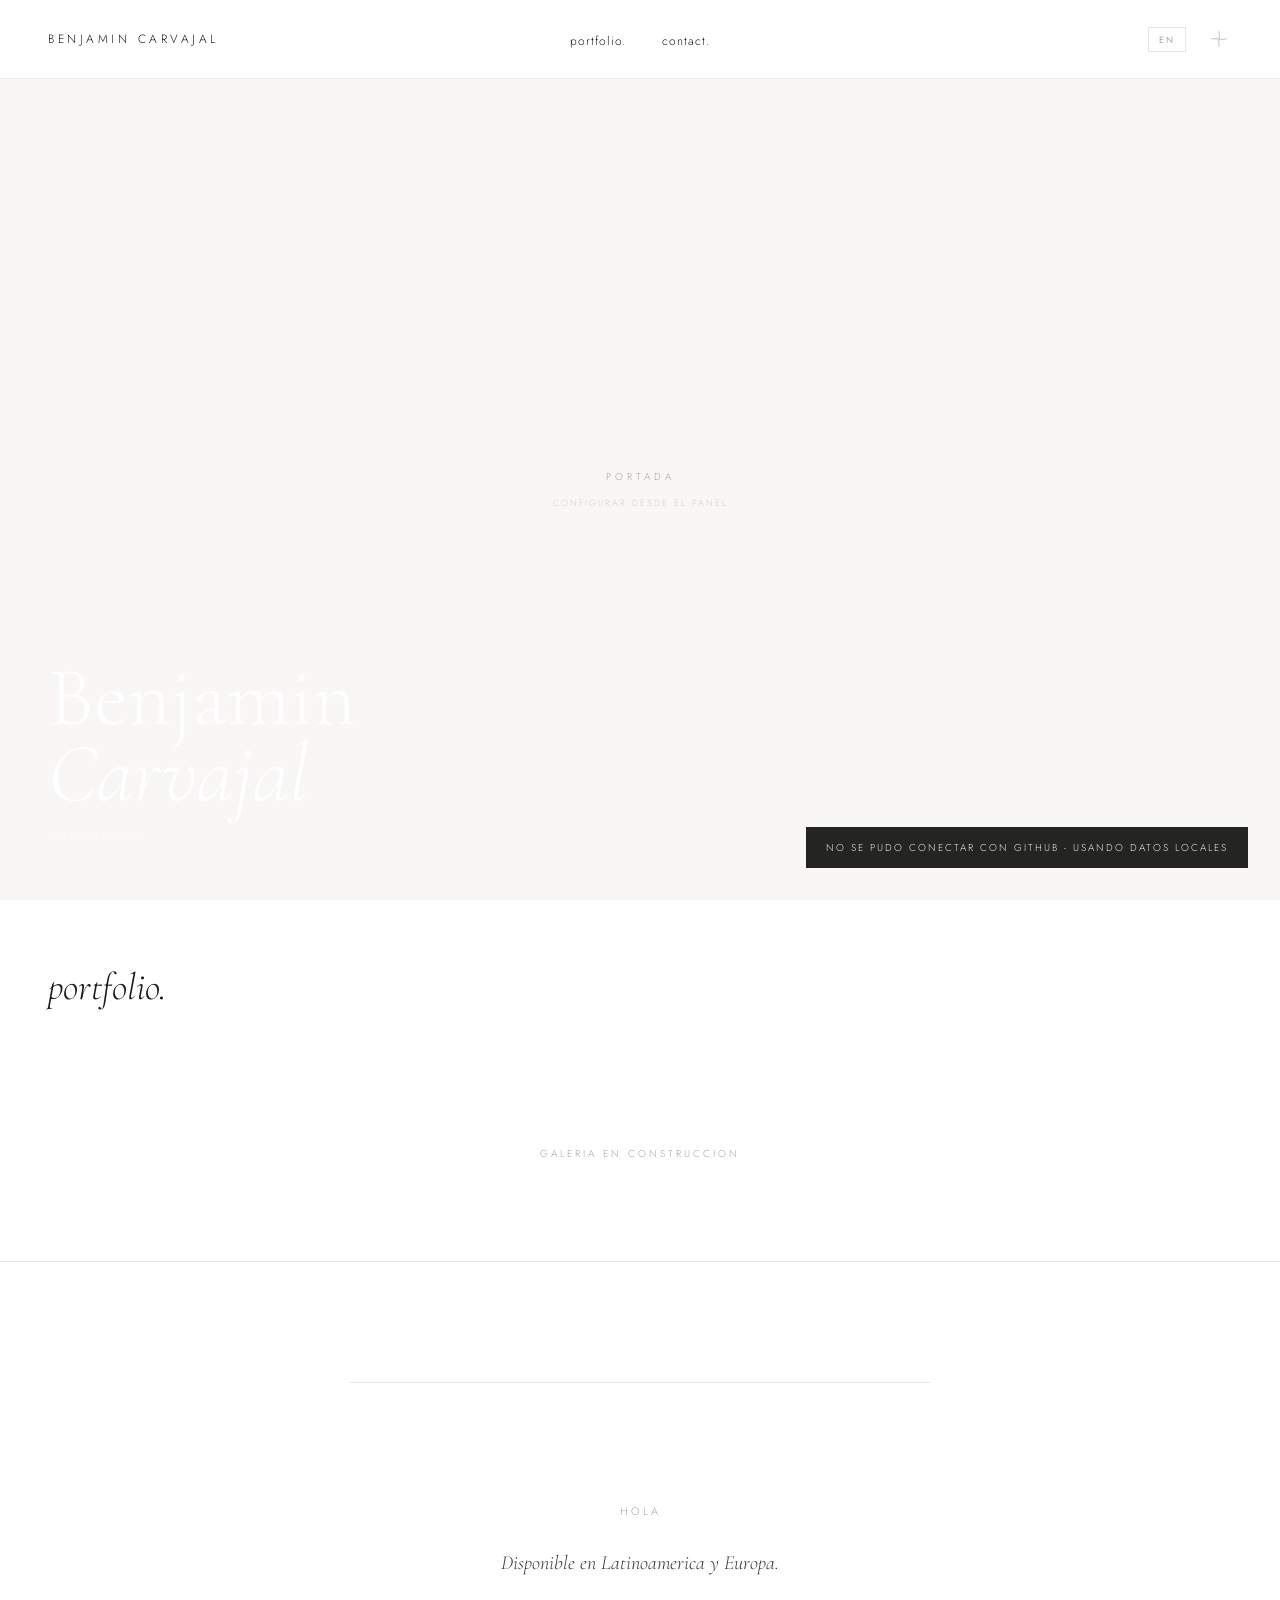
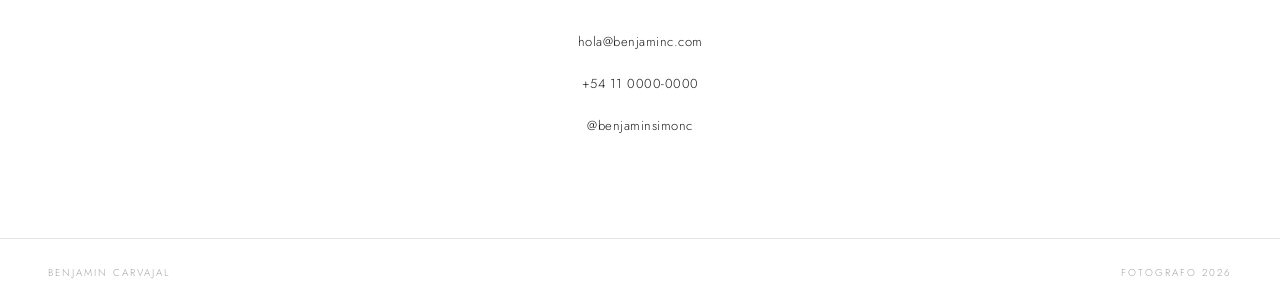
==== index.html @ 49edb9a0 "Implement portfolio download link functionality Add input for downloadable portfolio link and handle" ====
<!DOCTYPE html>
<html lang="es">
<head>
<meta charset="UTF-8">
<meta name="viewport" content="width=device-width, initial-scale=1.0">
<title>Benjamín Carvajal — Fotógrafo</title>
<link rel="icon" type="image/png" href="[data-uri]">
<link rel="preconnect" href="https://fonts.googleapis.com">
<link href="https://fonts.googleapis.com/css2?family=Cormorant+Garamond:ital,wght@0,300;0,400;1,300;1,400&family=Jost:wght@200;300;400&display=swap" rel="stylesheet">
<style>
:root{--white:#fff;--off:#f8f7f5;--light:#e8e5e0;--mid:#a8a5a0;--dark:#3a3835;--black:#1c1b19;--accent:#8a8680;--gold:#c9b89a}
*{margin:0;padding:0;box-sizing:border-box}
html{scroll-behavior:smooth}
body{background:var(--white);color:var(--black);font-family:'Jost',sans-serif;font-weight:300}
nav{position:fixed;top:0;left:0;right:0;z-index:100;display:flex;justify-content:space-between;align-items:center;padding:26px 48px;background:rgba(255,255,255,.95);backdrop-filter:blur(6px);border-bottom:1px solid rgba(0,0,0,.07)}
.nav-logo{font-family:'Jost',sans-serif;font-size:12px;font-weight:300;letter-spacing:3.5px;text-transform:uppercase;text-decoration:none;color:var(--black)}
.nav-links{display:flex;gap:36px;list-style:none;position:absolute;left:50%;transform:translateX(-50%)}
.nav-links a{font-size:12px;letter-spacing:1px;text-decoration:none;color:var(--black);transition:color .3s}
.nav-links a:hover{color:var(--mid)}
.lang-btn{background:none;border:1px solid var(--light);color:var(--mid);font-family:'Jost',sans-serif;font-size:9px;letter-spacing:2px;padding:5px 10px;cursor:pointer;transition:all .3s;margin-right:8px}.lang-btn:hover{border-color:var(--black);color:var(--black)}
.pdf-btn{display:inline-flex;align-items:center;gap:8px;margin-top:40px;padding:12px 28px;border:1px solid var(--black);color:var(--black);text-decoration:none;font-family:'Jost',sans-serif;font-size:10px;letter-spacing:2px;text-transform:uppercase;transition:all .3s}.pdf-btn:hover{background:var(--black);color:white}
.nav-right{display:flex;align-items:center;gap:12px}
.lang-btn{background:none;border:1px solid var(--light);color:var(--mid);font-family:'Jost',sans-serif;font-size:9px;letter-spacing:2px;padding:5px 10px;cursor:pointer;transition:all .3s}
.lang-btn:hover{border-color:var(--black);color:var(--black)}
.star-btn{background:none;border:none;cursor:pointer;padding:4px;transition:transform .6s ease,opacity .3s;opacity:.45;line-height:0}
.star-btn:hover{opacity:.9;transform:rotate(45deg)}
#inicio{padding-top:78px}
.hero-inner{height:calc(100vh - 78px);position:relative;overflow:hidden}
.hero-img{width:100%;height:100%;object-fit:cover;display:block}
.hero-placeholder{width:100%;height:100%;background:var(--off);display:flex;align-items:center;justify-content:center;flex-direction:column;gap:12px}
.hero-placeholder span{font-size:10px;letter-spacing:4px;text-transform:uppercase;color:var(--mid)}
.hero-caption{position:absolute;bottom:56px;left:48px;color:white}
.hero-caption h1{font-family:'Cormorant Garamond',serif;font-size:clamp(48px,6.5vw,96px);font-weight:300;line-height:.92}
.hero-caption h1 em{font-style:italic}
.hero-caption p{font-size:10px;letter-spacing:4px;text-transform:uppercase;color:rgba(255,255,255,.65);margin-top:16px}
.port-header{padding:64px 48px 36px;display:flex;justify-content:space-between;align-items:baseline}
.port-header h2{font-family:'Cormorant Garamond',serif;font-size:38px;font-weight:300;font-style:italic}
.port-count{font-size:10px;letter-spacing:2px;text-transform:uppercase;color:var(--mid)}
.gallery{display:grid;grid-template-columns:repeat(3,1fr);gap:2px}
.gitem{overflow:hidden;cursor:pointer;position:relative;background:var(--off)}
.gitem img{width:100%;aspect-ratio:2/3;object-fit:cover;display:block;transition:transform .7s cubic-bezier(.25,.46,.45,.94),opacity .4s}
.gitem:hover img{transform:scale(1.03);opacity:.9}
.gcap{position:absolute;bottom:0;left:0;right:0;padding:14px 16px;background:linear-gradient(transparent,rgba(0,0,0,.55));color:white;font-size:9px;letter-spacing:2px;text-transform:uppercase;opacity:0;transition:opacity .4s}
.gitem:hover .gcap{opacity:1}
.gallery-empty{grid-column:1/-1;padding:100px 48px;text-align:center;font-size:10px;letter-spacing:3px;text-transform:uppercase;color:var(--mid)}
.lightbox{display:none;position:fixed;inset:0;z-index:500;background:rgba(28,27,25,.97);align-items:center;justify-content:center}
.lightbox.open{display:flex}
.lightbox img{max-width:88vw;max-height:88vh;object-fit:contain}
.lb-x{position:absolute;top:24px;right:32px;color:rgba(255,255,255,.5);background:none;border:none;font-size:22px;cursor:pointer;transition:color .3s}
.lb-x:hover{color:white}
.lb-arr{position:absolute;top:50%;transform:translateY(-50%);color:rgba(255,255,255,.35);background:none;border:none;font-size:30px;cursor:pointer;padding:16px;transition:color .3s}
.lb-arr:hover{color:white}
.lb-l{left:12px}.lb-r{right:12px}
#contacto{padding:120px 48px 100px;max-width:580px;margin:0 auto;text-align:center;border-top:1px solid var(--light)}
.ct-greet{font-size:11px;letter-spacing:3px;text-transform:uppercase;color:var(--mid);margin-bottom:28px}
.ct-bio{font-family:'Cormorant Garamond',serif;font-size:20px;font-style:italic;font-weight:300;line-height:1.65;color:var(--dark);margin-bottom:52px}
.ct-links{display:flex;flex-direction:column;gap:20px;align-items:center}
.ct-link{font-size:13px;letter-spacing:.5px;color:var(--black);text-decoration:none;padding-bottom:2px;border-bottom:1px solid transparent;transition:border-color .3s,color .3s}
.ct-link:hover{border-color:var(--mid);color:var(--accent)}
footer{border-top:1px solid var(--light);padding:26px 48px;display:flex;justify-content:space-between;align-items:center}
.f-name,.f-right{font-size:10px;letter-spacing:2px;text-transform:uppercase;color:var(--mid)}
.modal-bg{display:none;position:fixed;inset:0;z-index:600;background:rgba(28,27,25,.45);align-items:center;justify-content:center;backdrop-filter:blur(4px)}
.modal-bg.open{display:flex}
.mbox{background:var(--white);padding:52px 48px;width:90%;max-width:420px;position:relative}
.mbox h2{font-family:'Cormorant Garamond',serif;font-size:28px;font-weight:400;margin-bottom:4px}
.mbox .msub{font-size:10px;letter-spacing:2px;text-transform:uppercase;color:var(--mid);margin-bottom:36px}
.mx{position:absolute;top:16px;right:20px;background:none;border:none;font-size:18px;cursor:pointer;color:var(--mid)}
.mf{display:flex;flex-direction:column;gap:8px;margin-bottom:18px}
.mf label{font-size:9px;letter-spacing:3px;text-transform:uppercase;color:var(--mid)}
.mf input{border:none;border-bottom:1px solid var(--light);padding:11px 0;font-family:'Jost',sans-serif;font-size:14px;font-weight:300;color:var(--black);outline:none;background:transparent;transition:border-color .3s}
.mf input:focus{border-color:var(--black)}
.mbtn{width:100%;background:var(--black);color:white;border:none;padding:15px;font-family:'Jost',sans-serif;font-size:10px;letter-spacing:3px;text-transform:uppercase;cursor:pointer;margin-top:8px;transition:background .3s}
.mbtn:hover{background:var(--accent)}
.merr{font-size:11px;color:#c0392b;margin-top:10px;letter-spacing:.5px;min-height:16px}
#admin{display:none;position:fixed;inset:0;z-index:700;overflow-y:auto;background:#161513}
#admin.open{display:block}
.ah{background:#0d0d0b;padding:17px 36px;display:flex;justify-content:space-between;align-items:center;position:sticky;top:0;z-index:10;border-bottom:1px solid #242421}
.ah-logo{font-family:'Cormorant Garamond',serif;font-size:17px;color:#eeebe6;letter-spacing:1px}
.ah-logo small{font-family:'Jost',sans-serif;font-size:9px;letter-spacing:3px;text-transform:uppercase;color:var(--accent);margin-left:12px}
.ah-btns{display:flex;gap:10px;align-items:center}
.ah-save{background:var(--gold);color:#0d0d0b;border:none;padding:8px 22px;font-family:'Jost',sans-serif;font-size:10px;letter-spacing:2px;text-transform:uppercase;cursor:pointer;transition:opacity .3s}
.ah-save:hover{opacity:.75}
.ah-save:disabled{opacity:.4;cursor:wait}
.ah-exit{background:transparent;color:var(--accent);border:1px solid #242421;padding:8px 16px;font-family:'Jost',sans-serif;font-size:10px;letter-spacing:2px;text-transform:uppercase;cursor:pointer;transition:color .3s}
.ah-exit:hover{color:#eeebe6}
.sync-st{font-size:9px;letter-spacing:2px;text-transform:uppercase;color:var(--accent)}
.ab{display:grid;grid-template-columns:192px 1fr;min-height:calc(100vh - 54px)}
.aside{background:#0d0d0b;border-right:1px solid #242421;padding:24px 0}
.atab{display:block;width:100%;padding:12px 26px;font-family:'Jost',sans-serif;font-size:10px;letter-spacing:2px;text-transform:uppercase;color:var(--accent);cursor:pointer;background:none;border:none;border-left:2px solid transparent;text-align:left;transition:all .2s}
.atab:hover{color:#eeebe6}
.atab.on{color:#eeebe6;border-left-color:var(--gold)}
.amain{padding:44px 52px}
.asec{display:none}
.asec.on{display:block}
.asec-t{font-family:'Cormorant Garamond',serif;font-size:30px;font-weight:300;color:#eeebe6;margin-bottom:4px}
.asec-s{font-size:10px;color:var(--accent);letter-spacing:1px;margin-bottom:32px}
.af{margin-bottom:24px}
.af label{display:block;font-size:9px;letter-spacing:3px;text-transform:uppercase;color:var(--accent);margin-bottom:8px}
.af input,.af textarea{width:100%;background:#0d0d0b;border:1px solid #242421;padding:11px 13px;font-family:'Jost',sans-serif;font-size:13px;font-weight:300;color:#eeebe6;outline:none;transition:border-color .3s;resize:vertical}
.af input:focus,.af textarea:focus{border-color:var(--gold)}
.adiv{border:none;border-top:1px solid #242421;margin:32px 0}
.uzone{border:1px dashed #242421;padding:32px;text-align:center;cursor:pointer;transition:border-color .3s;margin-bottom:16px;position:relative;background:#0d0d0b}
.uzone:hover{border-color:var(--gold)}
.uzone input[type=file]{position:absolute;inset:0;opacity:0;cursor:pointer;width:100%;height:100%}
.ui{font-size:26px;display:block;margin-bottom:8px}
.ut{font-size:10px;letter-spacing:2px;text-transform:uppercase;color:var(--accent);margin-bottom:4px}
.uh{font-size:11px;color:#2e2e2b}
.urow{display:flex;gap:10px;margin-bottom:24px}
.uinp{flex:1;background:#0d0d0b;border:1px solid #242421;padding:10px 13px;font-family:'Jost',sans-serif;font-size:12px;font-weight:300;color:#eeebe6;outline:none;transition:border-color .3s}
.uinp:focus{border-color:var(--gold)}
.uinp::placeholder{color:#2e2e2b}
.ubtn{background:#242421;color:#eeebe6;border:none;padding:10px 18px;font-family:'Jost',sans-serif;font-size:10px;letter-spacing:2px;text-transform:uppercase;cursor:pointer;white-space:nowrap;transition:background .3s}
.ubtn:hover{background:var(--gold);color:#0d0d0b}
.ubtn:disabled{opacity:.4;cursor:wait}
.apgrid{display:grid;grid-template-columns:repeat(auto-fill,minmax(140px,1fr));gap:10px;margin-top:4px}
.apc{position:relative;aspect-ratio:2/3;background:#0d0d0b;border:1px solid #242421;overflow:hidden}
.apc img{width:100%;height:100%;object-fit:cover;display:block;transition:opacity .3s}
.apc:hover img{opacity:.25}
.apov{position:absolute;inset:0;display:flex;align-items:center;justify-content:center;opacity:0;transition:opacity .3s}
.apc:hover .apov{opacity:1}
.adel{background:#c0392b;color:white;border:none;padding:6px 13px;font-family:'Jost',sans-serif;font-size:9px;letter-spacing:2px;text-transform:uppercase;cursor:pointer}
.acap{position:absolute;bottom:0;left:0;right:0;background:rgba(13,13,11,.88);border:none;border-top:1px solid #242421;padding:6px 9px;font-family:'Jost',sans-serif;font-size:10px;color:#eeebe6;outline:none;z-index:2}
.aempty{grid-column:1/-1;padding:56px;text-align:center;font-size:10px;letter-spacing:3px;text-transform:uppercase;color:#2e2e2b}
.srow{display:grid;grid-template-columns:105px 1fr;gap:12px;align-items:center;padding:12px 14px;background:#0d0d0b;border:1px solid #242421;margin-bottom:8px}
.slbl{font-size:9px;letter-spacing:2px;text-transform:uppercase;color:var(--accent)}
.sinp{background:transparent;border:none;border-bottom:1px solid #242421;padding:7px 0;font-family:'Jost',sans-serif;font-size:13px;font-weight:300;color:#eeebe6;outline:none;width:100%;transition:border-color .3s}
.sinp:focus{border-color:var(--gold)}
.pwbox{background:#0d0d0b;border:1px solid #242421;padding:28px;max-width:360px}
.toast{position:fixed;bottom:32px;right:32px;background:#242421;color:#eeebe6;padding:13px 20px;font-size:10px;letter-spacing:2px;text-transform:uppercase;z-index:999;transform:translateY(70px);opacity:0;transition:all .4s cubic-bezier(.25,.46,.45,.94);pointer-events:none}
.toast.show{transform:translateY(0);opacity:1}
.ldov{display:none;position:fixed;inset:0;z-index:800;background:rgba(255,255,255,.9);align-items:center;justify-content:center;flex-direction:column;gap:16px}
.ldov.show{display:flex}
.ldspin{width:24px;height:24px;border:2px solid var(--light);border-top-color:var(--black);border-radius:50%;animation:spin .8s linear infinite}
@keyframes spin{to{transform:rotate(360deg)}}
.ldtxt{font-size:10px;letter-spacing:3px;text-transform:uppercase;color:var(--mid)}
@media(max-width:768px){
  nav{padding:18px 24px}
  .nav-links{display:none}
  .hero-caption{left:24px;bottom:44px}
  .port-header{padding:44px 24px 24px}
  .gallery{grid-template-columns:repeat(2,1fr)}
  #contacto{padding:80px 24px}
  footer{padding:22px 24px;flex-direction:column;gap:8px;text-align:center}
  .ab{grid-template-columns:1fr}
  .aside{display:none}
  .amain{padding:24px 18px}
}
</style>
</head>
<body>

<div class="ldov" id="ldov"><div class="ldspin"></div><p class="ldtxt">Cargando</p></div>

<nav>
  <a href="#inicio" class="nav-logo" id="nav-name">Benjamin Carvajal</a>
  <ul class="nav-links">
    <li><a href="#portfolio" id="nav-link-portfolio">portfolio.</a></li>
    <li><a href="#contacto" id="nav-link-contact">contact.</a></li>
  </ul>
  <div class="nav-right">
    <button class="lang-btn" id="lang-btn" onclick="toggleLang()">EN</button>
    <button class="star-btn" id="open-login" title="Administracion">
    <svg width="18" height="18" viewBox="0 0 24 24" fill="none" xmlns="http://www.w3.org/2000/svg">
      <path d="M12 2C12 2 13 8 12 12C11 16 12 22 12 22" stroke="#888480" stroke-width="1.4" stroke-linecap="round"/>
      <path d="M2 12C2 12 8 11 12 12C16 13 22 12 22 12" stroke="#888480" stroke-width="1.4" stroke-linecap="round"/>
      <path d="M5.5 5.5C5.5 5.5 9 9 12 12C15 15 18.5 18.5 18.5 18.5" stroke="#888480" stroke-width="0.6" stroke-linecap="round" opacity="0.4"/>
      <path d="M18.5 5.5C18.5 5.5 15 9 12 12C9 15 5.5 18.5 5.5 18.5" stroke="#888480" stroke-width="0.6" stroke-linecap="round" opacity="0.4"/>
    </svg>
  </button>
  </div>
</nav>

<section id="inicio">
  <div class="hero-inner">
    <img id="hero-img" class="hero-img" src="" alt="" style="display:none">
    <div id="hero-ph" class="hero-placeholder">
      <span>portada</span>
      <span style="font-size:9px;opacity:.5;letter-spacing:2px">configurar desde el panel</span>
    </div>
    <div class="hero-caption">
      <h1 id="hero-h1">Benjamin<br><em>Carvajal</em></h1>
      <p id="hero-sub">Fotografo</p>
    </div>
  </div>
</section>

<section id="portfolio">
  <div class="port-header">
    <h2>portfolio.</h2>
    <span class="port-count" id="photo-count"></span>
  </div>
  <div class="gallery" id="pub-gallery"></div>
</section>

<div style="text-align:center;padding:60px 48px;border-top:1px solid var(--light)">
  <a href="#" download class="pdf-btn" id="pdf-btn" target="_blank" style="display:none"><span>&#8595;</span> <span id="pdf-btn-txt">Descargar Portafolio Completo</span></a>
</div>

<section id="contacto">
  <p class="ct-greet" id="ct-greet">hola</p>
  <p class="ct-bio" id="ct-bio">Disponible en Latinoamerica y Europa.</p>
  <div class="ct-links">
    <a href="#" class="ct-link" id="pub-email">hola@benjaminc.com</a>
    <a href="#" class="ct-link" id="pub-phone">+54 11 0000-0000</a>
    <a href="#" class="ct-link" id="pub-ig" target="_blank">@benjaminsimonc</a>
  </div>
</section>

<footer>
  <span class="f-name" id="f-name">Benjamin Carvajal</span>
  <span class="f-right" id="f-right">Fotografo 2026</span>
</footer>

<div class="lightbox" id="lb">
  <button class="lb-x" onclick="lbClose()">x</button>
  <button class="lb-arr lb-l" onclick="lbNav(-1)">&#8249;</button>
  <img id="lb-img" src="" alt="">
  <button class="lb-arr lb-r" onclick="lbNav(1)">&#8250;</button>
</div>

<div class="modal-bg" id="login-modal">
  <div class="mbox">
    <button class="mx" onclick="closeModal('login-modal')">x</button>
    <h2>Acceder</h2>
    <p class="msub">Panel de administracion</p>
    <div class="mf"><label>Usuario</label><input type="text" id="l-user" autocomplete="username"></div>
    <div class="mf"><label>Contrasena</label><input type="password" id="l-pass" autocomplete="current-password"></div>
    <button class="mbtn" onclick="doLogin()">Ingresar</button>
    <div class="merr" id="l-err"></div>
  </div>
</div>

<div id="admin">
  <div class="ah">
    <div class="ah-logo">BC <small>Administracion</small></div>
    <div class="ah-btns">
      <span class="sync-st" id="sync-st"></span>
      <button class="ah-save" id="save-btn" onclick="saveAll()">Guardar cambios</button>
      <button class="ah-exit" onclick="exitAdmin()">Salir</button>
    </div>
  </div>
  <div class="ab">
    <div class="aside">
      <button class="atab on" onclick="sw('s-inicio',this)">Portada</button>
      <button class="atab" onclick="sw('s-portfolio',this)">Portfolio</button>
      <button class="atab" onclick="sw('s-contacto',this)">Contacto</button>
      <button class="atab" onclick="sw('s-general',this)">General</button>
      <button class="atab" onclick="sw('s-clave',this)">Contrasena</button>
    </div>
    <div class="amain">

      <div class="asec on" id="s-inicio">
        <h2 class="asec-t">Portada</h2>
        <p class="asec-s">Imagen de fondo y texto principal</p>
        <div class="uzone" id="hero-zone">
          <input type="file" accept="image/*" id="hero-file" onchange="heroFile(this)">
          <span class="ui">&#128248;</span>
          <p class="ut">Subir foto desde la computadora</p>
          <p class="uh">JPG / PNG / WebP</p>
        </div>
        <div class="urow">
          <input type="text" class="uinp" id="hero-url" placeholder="O pega un link de imagen (Canva, Drive...)">
          <button class="ubtn" onclick="heroUrl()">Usar link</button>
        </div>
        <hr class="adiv">
        <div class="af"><label>Nombre linea 1</label><input type="text" id="a-h1"></div>
        <div class="af"><label>Nombre linea 2 (italica)</label><input type="text" id="a-h2"></div>
        <p style="font-size:10px;color:#c9b89a;letter-spacing:1px;margin:8px 0 20px">ESPAÑOL</p>
        <div class="af"><label>Subtitulo (ES)</label><input type="text" id="a-hsub"></div>
        <p style="font-size:10px;color:#c9b89a;letter-spacing:1px;margin:8px 0 20px">ENGLISH</p>
        <div class="af"><label>Subtitle (EN)</label><input type="text" id="a-hsub-en"></div>
      </div>

      <div class="asec" id="s-portfolio">
        <h2 class="asec-t">Portfolio</h2>
        <p class="asec-s">Agrega, edita y elimina fotos de tu galeria</p>
        <div class="uzone">
          <input type="file" accept="image/*" multiple id="port-file" onchange="portFile(this)">
          <span class="ui">&#128444;</span>
          <p class="ut">Subir fotos desde la computadora</p>
          <p class="uh">Podes seleccionar varias a la vez</p>
        </div>
        <div class="urow">
          <input type="text" class="uinp" id="port-url" placeholder="Link de imagen (Canva, Drive...)">
          <input type="text" class="uinp" id="port-cap" placeholder="Descripcion (opcional)" style="max-width:180px">
          <button class="ubtn" id="pbtn" onclick="portUrl()">Agregar</button>
        </div>
        <div class="apgrid" id="admin-grid"><div class="aempty">Todavia no hay fotos</div></div>
      </div>

      <div class="asec" id="s-contacto">
        <h2 class="asec-t">Contacto</h2>
        <p class="asec-s">Textos en español e inglés visibles en el sitio</p>
        <p style="font-size:10px;color:#c9b89a;letter-spacing:1px;margin-bottom:24px">ESPAÑOL</p>
        <div class="af"><label>Saludo (ES)</label><input type="text" id="a-greet"></div>
        <div class="af"><label>Bio / texto (ES)</label><textarea id="a-bio" rows="3"></textarea></div>
        <hr class="adiv">
        <p style="font-size:10px;color:#c9b89a;letter-spacing:1px;margin-bottom:24px">ENGLISH</p>
        <div class="af"><label>Greeting (EN)</label><input type="text" id="a-greet-en"></div>
        <div class="af"><label>Bio / text (EN)</label><textarea id="a-bio-en" rows="3"></textarea></div>
        <hr class="adiv">
        <div class="srow"><span class="slbl">Email</span><input type="email" class="sinp" id="a-email"></div>
        <div class="srow"><span class="slbl">Telefono</span><input type="text" class="sinp" id="a-phone"></div>
        <div class="srow"><span class="slbl">Instagram @</span><input type="text" class="sinp" id="a-ig"></div>
        <div class="srow"><span class="slbl">Link Instagram</span><input type="text" class="sinp" id="a-ig-url"></div>
      </div>

      <div class="asec" id="s-general">
        <h2 class="asec-t">General</h2>
        <p class="asec-s">Textos generales del sitio</p>
        <div class="af"><label>Nombre en la navegacion</label><input type="text" id="a-nav"></div>
        <div class="af"><label>Nombre en el pie de pagina</label><input type="text" id="a-fn"></div>
        <div class="af"><label>Texto derecho del pie</label><input type="text" id="a-fr"></div>
        <hr class="adiv">
        <div class="af">
          <label>Link del portfolio descargable (PDF o Drive)</label>
          <input type="text" id="a-pdfurl" placeholder="https://...">
          <p style="font-size:11px;color:var(--accent);margin-top:8px">
            Pega aca el link directo de tu PDF o el link para compartir de Google Drive.
            Si lo dejas vacio, el boton de descarga no aparece en el sitio.
          </p>
        </div>
      </div>

      <div class="asec" id="s-clave">
        <h2 class="asec-t">Contrasena</h2>
        <p class="asec-s">Cambia la clave de acceso al panel</p>
        <div class="pwbox">
          <div class="af"><label>Contrasena actual</label><input type="password" id="pw-c"></div>
          <div class="af"><label>Nueva contrasena</label><input type="password" id="pw-n"></div>
          <div class="af"><label>Confirmar nueva</label><input type="password" id="pw-r"></div>
          <button class="ah-save" style="width:100%;margin-top:4px" onclick="chgPw()">Cambiar contrasena</button>
          <div class="merr" id="pw-err"></div>
        </div>
      </div>

    </div>
  </div>
</div>

<div class="toast" id="toast"></div>

<script>
/* =================================================================
   PERSISTENCIA VIA GITHUB (reemplaza Supabase)
   data.json en la raiz del repo guarda settings + lista de fotos.
   Las fotos se suben como archivos a /photos via GitHub Contents API
   y se sirven gratis via jsDelivr CDN. Sin cuotas, sin pausas por
   facturacion.
================================================================= */
var GH_OWNER  = 'sebastianaliro';
var GH_REPO   = 'benjaminsimonc';
var GH_BRANCH = 'main';
var DATA_PATH = 'data.json';
var PHOTOS_DIR = 'photos';

var LOCAL_KEY = 'bcv3';
var DATA_SHA = null;

var DEF = {
  username:'benjamin', password:'foto2026',
  heroImg:'', heroN1:'Benjamin', heroN2:'Carvajal', heroSub:'Fotografo',
  heroSubEN:'Photographer',
  navNm:'Benjamin Carvajal', footNm:'Benjamin Carvajal', footRt:'Fotografo 2026',
  greet:'hola', bio:'Disponible en Latinoamerica y Europa.',
  greetEN:'hello', bioEN:'Available in Latin America and Europe.',
  navPortfolioEN:'portfolio.', navContactEN:'contact.',
  email:'hola@benjaminc.com', phone:'+54 11 0000-0000',
  ig:'@benjaminsimonc', igUrl:'https://instagram.com/benjaminsimonc',
  pdfUrl:''
};

var D = {};
var PHOTOS = [];
var tt = null;

function copyObj(src) {
  var r = {};
  for (var k in src) r[k] = src[k];
  return r;
}

function ghToken(){ return localStorage.getItem('gh_token') || ''; }

function ensureToken(){
  var t = ghToken();
  if (t) return true;
  t = prompt('Pega tu GitHub token de acceso (se guarda solo en este navegador):');
  if (t && t.trim()) { localStorage.setItem('gh_token', t.trim()); return true; }
  return false;
}

function ghApi(path, opts) {
  opts = opts || {};
  var url = 'https://api.github.com/repos/' + GH_OWNER + '/' + GH_REPO + '/contents/' + path;
  var headers = {
    'Accept': 'application/vnd.github+json',
    'Authorization': 'Bearer ' + ghToken()
  };
  if (opts.headers) { for (var k in opts.headers) headers[k] = opts.headers[k]; }
  opts.headers = headers;
  return fetch(url + (opts.query || ''), opts);
}

function b64EncodeUnicode(str){ return btoa(unescape(encodeURIComponent(str))); }
function b64DecodeUnicode(str){ return decodeURIComponent(escape(atob(str))); }

function ghGetFile(path) {
  return ghApi(path, { query: '?ref=' + GH_BRANCH }).then(function(res){
    if (res.status === 404) return null;
    if (!res.ok) throw new Error('Error leyendo ' + path);
    return res.json();
  });
}

function ghPutFile(path, contentStr, sha, message, isBase64) {
  var body = {
    message: message || ('Actualizar ' + path),
    content: isBase64 ? contentStr : b64EncodeUnicode(contentStr),
    branch: GH_BRANCH
  };
  if (sha) body.sha = sha;
  return ghApi(path, { method: 'PUT', body: JSON.stringify(body), headers: {'Content-Type':'application/json'} })
    .then(function(res){
      if (!res.ok) {
        return res.json().catch(function(){ return {}; }).then(function(err){
          throw new Error(err.message || ('Error guardando ' + path));
        });
      }
      return res.json();
    });
}

function loadLocal() {
  try {
    var s = localStorage.getItem(LOCAL_KEY);
    if (s) {
      var p = JSON.parse(s);
      D = copyObj(DEF);
      var sets = p.settings || {};
      for (var k in sets) D[k] = sets[k];
      PHOTOS = p.photos || [];
    } else {
      D = copyObj(DEF);
      PHOTOS = [];
    }
  } catch(e) {
    D = copyObj(DEF);
    PHOTOS = [];
  }
}

function saveLocal() {
  try {
    localStorage.setItem(LOCAL_KEY, JSON.stringify({settings: D, photos: PHOTOS}));
  } catch(e) {}
}

function showLd(v) {
  var el = document.getElementById('ldov');
  if (v) el.classList.add('show');
  else el.classList.remove('show');
}

function toast(msg) {
  var el = document.getElementById('toast');
  el.textContent = msg;
  el.classList.add('show');
  clearTimeout(tt);
  tt = setTimeout(function(){ el.classList.remove('show'); }, 3200);
}

function ea(s) { return (s||'').replace(/"/g,'&quot;').replace(/'/g,'&#39;'); }
function eh(s) { return (s||'').replace(/&/g,'&amp;').replace(/</g,'&lt;').replace(/>/g,'&gt;'); }

// ================================================================
// LOAD  (lee data.json del repo; si no existe, usa valores locales/por defecto)
// ================================================================
function loadAll() {
  showLd(true);
  loadLocal();
  ghGetFile(DATA_PATH).then(function(file){
    if (file) {
      DATA_SHA = file.sha;
      var parsed = JSON.parse(b64DecodeUnicode(file.content));
      D = copyObj(DEF);
      var sets = parsed.settings || {};
      for (var k in sets) D[k] = sets[k];
      PHOTOS = parsed.photos || [];
    }
    render();
    showLd(false);
  }).catch(function(e){
    toast('No se pudo conectar con GitHub - usando datos locales');
    render();
    showLd(false);
  });
}

// ================================================================
// SAVE  (escribe data.json completo en cada guardado)
// ================================================================
function persistRemote(cb) {
  ghGetFile(DATA_PATH).then(function(file){
    var sha = file ? file.sha : DATA_SHA;
    var payload = JSON.stringify({ settings: D, photos: PHOTOS }, null, 2);
    return ghPutFile(DATA_PATH, payload, sha, 'Actualizar contenido del sitio');
  }).then(function(result){
    DATA_SHA = result.content ? result.content.sha : DATA_SHA;
    if (cb) cb(true);
  }).catch(function(e){
    toast('Error guardando en GitHub: ' + e.message);
    if (cb) cb(false);
  });
}

function saveSettings(cb) {
  saveLocal();
  if (!ensureToken()) { if (cb) cb(false); return; }
  persistRemote(cb);
}

function addPhoto(url, caption, cb) {
  var order_idx = PHOTOS.length;
  var id = 'gh_' + Date.now();
  PHOTOS.push({id: id, url: url, caption: caption, order_idx: order_idx});
  saveLocal();
  if (cb) cb();
}

function removePhoto(id, cb) {
  PHOTOS = PHOTOS.filter(function(p) { return String(p.id) !== String(id); });
  saveLocal();
  if (cb) cb();
}

function safeFileName(name){
  var ts = Date.now() + '_' + Math.random().toString(36).slice(2);
  var clean = name.toLowerCase().replace(/[^a-z0-9.]+/g,'-').replace(/-+/g,'-');
  return ts + '_' + clean;
}

function fileToBase64(file){
  return new Promise(function(resolve, reject){
    var reader = new FileReader();
    reader.onload = function(){ resolve(reader.result.split(',')[1]); };
    reader.onerror = reject;
    reader.readAsDataURL(file);
  });
}

function uploadFile(file, cb) {
  if (!ensureToken()) { cb(null, new Error('Falta el token de GitHub')); return; }
  fileToBase64(file).then(function(base64){
    var fn = safeFileName(file.name);
    var path = PHOTOS_DIR + '/' + fn;
    return ghPutFile(path, base64, null, 'Subir foto ' + fn, true).then(function(){
      var publicUrl = 'https://cdn.jsdelivr.net/gh/' + GH_OWNER + '/' + GH_REPO + '@' + GH_BRANCH + '/' + path;
      cb(publicUrl, null);
    });
  }).catch(function(e){ cb(null, e); });
}

// ================================================================
// RENDER PUBLIC
// ================================================================
function render() {
  document.getElementById('nav-name').textContent = D.navNm || '';
  var img = document.getElementById('hero-img');
  var ph = document.getElementById('hero-ph');
  if (D.heroImg) {
    img.src = D.heroImg; img.style.display = 'block'; ph.style.display = 'none';
  } else {
    img.style.display = 'none'; ph.style.display = 'flex';
  }
  document.getElementById('hero-h1').innerHTML = (D.heroN1||'') + '<br><em>' + (D.heroN2||'') + '</em>';
  document.getElementById('hero-sub').textContent = D.heroSub || '';
  document.getElementById('f-name').textContent = D.footNm || '';
  document.getElementById('f-right').textContent = D.footRt || '';
  document.getElementById('ct-greet').textContent = D.greet || '';
  document.getElementById('ct-bio').textContent = D.bio || '';
  var em = document.getElementById('pub-email');
  em.textContent = D.email || ''; em.href = 'mailto:' + (D.email||'');
  var ph2 = document.getElementById('pub-phone');
  ph2.textContent = D.phone || ''; ph2.href = 'tel:' + (D.phone||'').replace(/\s/g,'');
  var ig = document.getElementById('pub-ig');
  ig.textContent = D.ig || ''; ig.href = D.igUrl || '#';
  var pdfBtn = document.getElementById('pdf-btn');
  if (D.pdfUrl) {
    pdfBtn.href = D.pdfUrl;
    pdfBtn.style.display = 'inline-flex';
  } else {
    pdfBtn.style.display = 'none';
  }
  renderGallery();
  applyLang();
}

function renderGallery() {
  var g = document.getElementById('pub-gallery');
  var c = document.getElementById('photo-count');
  if (!PHOTOS || !PHOTOS.length) {
    g.innerHTML = '<div class="gallery-empty">Galeria en construccion</div>';
    c.textContent = ''; return;
  }
  c.textContent = PHOTOS.length + (PHOTOS.length === 1 ? ' foto' : ' fotos');
  var html = '';
  for (var i = 0; i < PHOTOS.length; i++) {
    var p = PHOTOS[i];
    html += '<div class="gitem" onclick="lbOpen(' + i + ')">';
    html += '<img src="' + ea(p.url) + '" alt="' + ea(p.caption||'') + '" loading="lazy">';
    if (p.caption) html += '<div class="gcap">' + eh(p.caption) + '</div>';
    html += '</div>';
  }
  g.innerHTML = html;
}

// ================================================================
// LIGHTBOX
// ================================================================
var li = 0;
function lbOpen(i) {
  li = i;
  document.getElementById('lb-img').src = PHOTOS[i].url;
  document.getElementById('lb').classList.add('open');
  document.body.style.overflow = 'hidden';
}
function lbClose() {
  document.getElementById('lb').classList.remove('open');
  document.body.style.overflow = '';
}
function lbNav(d) {
  li = (li + d + PHOTOS.length) % PHOTOS.length;
  document.getElementById('lb-img').src = PHOTOS[li].url;
}
document.addEventListener('keydown', function(e) {
  if (e.key === 'Escape') { lbClose(); closeModal('login-modal'); }
  if (e.key === 'ArrowLeft') lbNav(-1);
  if (e.key === 'ArrowRight') lbNav(1);
});

// ================================================================
// LOGIN
// ================================================================
document.getElementById('open-login').addEventListener('click', function() {
  document.getElementById('l-user').value = '';
  document.getElementById('l-pass').value = '';
  document.getElementById('l-err').textContent = '';
  document.getElementById('login-modal').classList.add('open');
  setTimeout(function(){ document.getElementById('l-user').focus(); }, 80);
});

function closeModal(id) { document.getElementById(id).classList.remove('open'); }

document.getElementById('l-pass').addEventListener('keydown', function(e) {
  if (e.key === 'Enter') doLogin();
});

function doLogin() {
  var u = document.getElementById('l-user').value.trim();
  var p = document.getElementById('l-pass').value;
  if (u === D.username && p === D.password) {
    closeModal('login-modal');
    openAdmin();
  } else {
    document.getElementById('l-err').textContent = 'Usuario o contrasena incorrectos.';
    document.getElementById('l-pass').value = '';
    document.getElementById('l-pass').focus();
  }
}

// ================================================================
// ADMIN
// ================================================================
function openAdmin() {
  fillAdmin();
  document.getElementById('admin').classList.add('open');
  document.body.style.overflow = 'hidden';
  document.getElementById('sync-st').textContent = ghToken() ? 'github conectado' : 'sin conectar';
}

function exitAdmin() {
  document.getElementById('admin').classList.remove('open');
  document.body.style.overflow = '';
}

function sw(id, btn) {
  var secs = document.querySelectorAll('.asec');
  for (var i = 0; i < secs.length; i++) secs[i].classList.remove('on');
  var tabs = document.querySelectorAll('.atab');
  for (var i = 0; i < tabs.length; i++) tabs[i].classList.remove('on');
  document.getElementById(id).classList.add('on');
  btn.classList.add('on');
}

function fillAdmin() {
  document.getElementById('a-h1').value = D.heroN1 || '';
  document.getElementById('a-h2').value = D.heroN2 || '';
  document.getElementById('a-hsub').value = D.heroSub || '';
  document.getElementById('a-nav').value = D.navNm || '';
  document.getElementById('a-fn').value = D.footNm || '';
  document.getElementById('a-fr').value = D.footRt || '';
  document.getElementById('a-greet').value = D.greet || '';
  document.getElementById('a-bio').value = D.bio || '';
  var greetEN = document.getElementById('a-greet-en');
  if (greetEN) greetEN.value = D.greetEN || '';
  var bioEN = document.getElementById('a-bio-en');
  if (bioEN) bioEN.value = D.bioEN || '';
  var hsubEN = document.getElementById('a-hsub-en');
  if (hsubEN) hsubEN.value = D.heroSubEN || '';
  document.getElementById('a-email').value = D.email || '';
  document.getElementById('a-phone').value = D.phone || '';
  document.getElementById('a-ig').value = D.ig || '';
  document.getElementById('a-ig-url').value = D.igUrl || '';
  document.getElementById('a-pdfurl').value = D.pdfUrl || '';
  if (D.heroImg) {
    var z = document.getElementById('hero-zone');
    z.style.backgroundImage = 'url(' + D.heroImg + ')';
    z.style.backgroundSize = 'cover';
    z.style.backgroundPosition = 'center';
    z.style.minHeight = '150px';
  }
  renderAdminGrid();
}

function saveAll() {
  var caps = document.querySelectorAll('.acap');
  for (var i = 0; i < caps.length; i++) {
    var el = caps[i];
    var p = null;
    for (var j = 0; j < PHOTOS.length; j++) {
      if (String(PHOTOS[j].id) === String(el.dataset.id)) { p = PHOTOS[j]; break; }
    }
    if (p) p.caption = el.value;
  }
  D.heroN1 = document.getElementById('a-h1').value;
  D.heroN2 = document.getElementById('a-h2').value;
  D.heroSub   = document.getElementById('a-hsub').value;
  D.heroSubEN = (document.getElementById('a-hsub-en') || {}).value || D.heroSubEN || '';
  D.navNm     = document.getElementById('a-nav').value;
  D.footNm    = document.getElementById('a-fn').value;
  D.footRt    = document.getElementById('a-fr').value;
  D.greet     = document.getElementById('a-greet').value;
  D.greetEN   = (document.getElementById('a-greet-en') || {}).value || D.greetEN || '';
  D.bio       = document.getElementById('a-bio').value;
  D.bioEN     = (document.getElementById('a-bio-en') || {}).value || D.bioEN || '';
  D.email     = document.getElementById('a-email').value;
  D.phone = document.getElementById('a-phone').value;
  D.ig = document.getElementById('a-ig').value;
  D.igUrl = document.getElementById('a-ig-url').value;
  D.pdfUrl = document.getElementById('a-pdfurl').value.trim();
  var btn = document.getElementById('save-btn');
  btn.disabled = true; btn.textContent = 'Guardando...';
  saveSettings(function(ok) {
    btn.disabled = false; btn.textContent = 'Guardar cambios';
    render(); toast(ok ? 'Cambios guardados' : 'Error al guardar - revisa el token de GitHub');
  });
}

// ================================================================
// HERO
// ================================================================
function heroFile(inp) {
  var f = inp.files[0]; if (!f) return;
  toast('Subiendo imagen...');
  uploadFile(f, function(url, err) {
    if (err) { toast('Error subiendo imagen: ' + err.message); return; }
    D.heroImg = url; setHz(url); toast('Portada lista - guarda los cambios');
  });
}

function heroUrl() {
  var url = document.getElementById('hero-url').value.trim();
  if (!url) return;
  D.heroImg = url; setHz(url);
  document.getElementById('hero-url').value = '';
  toast('Portada lista - guarda los cambios');
}

function setHz(url) {
  var z = document.getElementById('hero-zone');
  z.style.backgroundImage = 'url(' + url + ')';
  z.style.backgroundSize = 'cover'; z.style.backgroundPosition = 'center'; z.style.minHeight = '150px';
}

// ================================================================
// PORTFOLIO
// ================================================================
function portFile(inp) {
  var files = Array.from(inp.files); if (!files.length) return;
  var btn = document.getElementById('pbtn'); btn.disabled = true;
  function next(i) {
    if (i >= files.length) {
      btn.disabled = false; renderAdminGrid(); renderGallery();
      toast(files.length + ' foto' + (files.length > 1 ? 's' : '') + ' agregada' + (files.length > 1 ? 's' : ''));
      return;
    }
    var f = files[i];
    toast('Subiendo ' + (i+1) + ' de ' + files.length + '...');
    uploadFile(f, function(url, err) {
      if (err) { toast('Error subiendo ' + f.name + ': ' + err.message); next(i+1); return; }
      addPhoto(url, '', function() { next(i+1); });
    });
  }
  next(0);
}

function portUrl() {
  var url = document.getElementById('port-url').value.trim();
  var cap = document.getElementById('port-cap').value.trim();
  if (!url) return;
  var btn = document.getElementById('pbtn'); btn.disabled = true; btn.textContent = 'Agregando...';
  addPhoto(url, cap, function() {
    document.getElementById('port-url').value = '';
    document.getElementById('port-cap').value = '';
    renderAdminGrid(); renderGallery();
    btn.disabled = false; btn.textContent = 'Agregar';
    toast('Foto agregada');
  });
}

function delPhoto(id) {
  removePhoto(id, function() { renderAdminGrid(); renderGallery(); toast('Foto eliminada'); });
}

function renderAdminGrid() {
  var g = document.getElementById('admin-grid');
  if (!PHOTOS.length) { g.innerHTML = '<div class="aempty">Todavia no hay fotos</div>'; return; }
  var html = '';
  for (var i = 0; i < PHOTOS.length; i++) {
    var p = PHOTOS[i];
    html += '<div class="apc">';
    html += '<img src="' + ea(p.url) + '" alt="" onerror="this.style.opacity=\'.1\'">';
    html += '<div class="apov"><button class="adel" onclick="delPhoto(\'' + p.id + '\')">x Eliminar</button></div>';
    html += '<input class="acap" data-id="' + p.id + '" type="text" value="' + ea(p.caption||'') + '" placeholder="Descripcion...">';
    html += '</div>';
  }
  g.innerHTML = html;
}

// ================================================================
// PASSWORD
// ================================================================
function chgPw() {
  var c = document.getElementById('pw-c').value;
  var n = document.getElementById('pw-n').value;
  var r = document.getElementById('pw-r').value;
  var err = document.getElementById('pw-err');
  err.textContent = '';
  if (c !== D.password) { err.textContent = 'Contrasena actual incorrecta.'; return; }
  if (n.length < 6) { err.textContent = 'Minimo 6 caracteres.'; return; }
  if (n !== r) { err.textContent = 'Las contrasenas no coinciden.'; return; }
  D.password = n;
  saveSettings(function() {
    document.getElementById('pw-c').value = '';
    document.getElementById('pw-n').value = '';
    document.getElementById('pw-r').value = '';
    toast('Contrasena actualizada');
  });
}


var LANG = 'es';

// All translatable strings - es = source of truth from D (Supabase)
// en values come from D fields with _en suffix
function getLangData() {
  return {
    es: {
      navPortfolio: 'portfolio.',
      navContact: 'contact.',
      heroSub: D.heroSub || '',
      greet: D.greet || '',
      bio: D.bio || '',
      pdf: 'Descargar Portafolio Completo'
    },
    en: {
      navPortfolio: D.navPortfolioEN || 'portfolio.',
      navContact: D.navContactEN || 'contact.',
      heroSub: D.heroSubEN || D.heroSub || '',
      greet: D.greetEN || D.greet || '',
      bio: D.bioEN || D.bio || '',
      pdf: 'Download full Portfolio'
    }
  };
}

function applyLang() {
  var t = getLangData()[LANG];
  // Nav links
  var p = document.getElementById('nav-link-portfolio');
  var c = document.getElementById('nav-link-contact');
  if (p) p.textContent = t.navPortfolio;
  if (c) c.textContent = t.navContact;
  // Hero subtitle
  var sub = document.getElementById('hero-sub');
  if (sub) sub.textContent = t.heroSub;
  // Contact section
  var greet = document.getElementById('ct-greet');
  if (greet) greet.textContent = t.greet;
  var bio = document.getElementById('ct-bio');
  if (bio) bio.textContent = t.bio;
  // PDF button
  var pdfTxt = document.getElementById('pdf-btn-txt');
  if (pdfTxt) pdfTxt.textContent = t.pdf;
}

function toggleLang() {
  LANG = LANG === 'es' ? 'en' : 'es';
  document.getElementById('lang-btn').textContent = LANG === 'es' ? 'EN' : 'ES';
  applyLang();
}

// ================================================================
// START
// ================================================================
window.addEventListener('load', function() {
  loadAll();
});
</script>
</body>
</html>
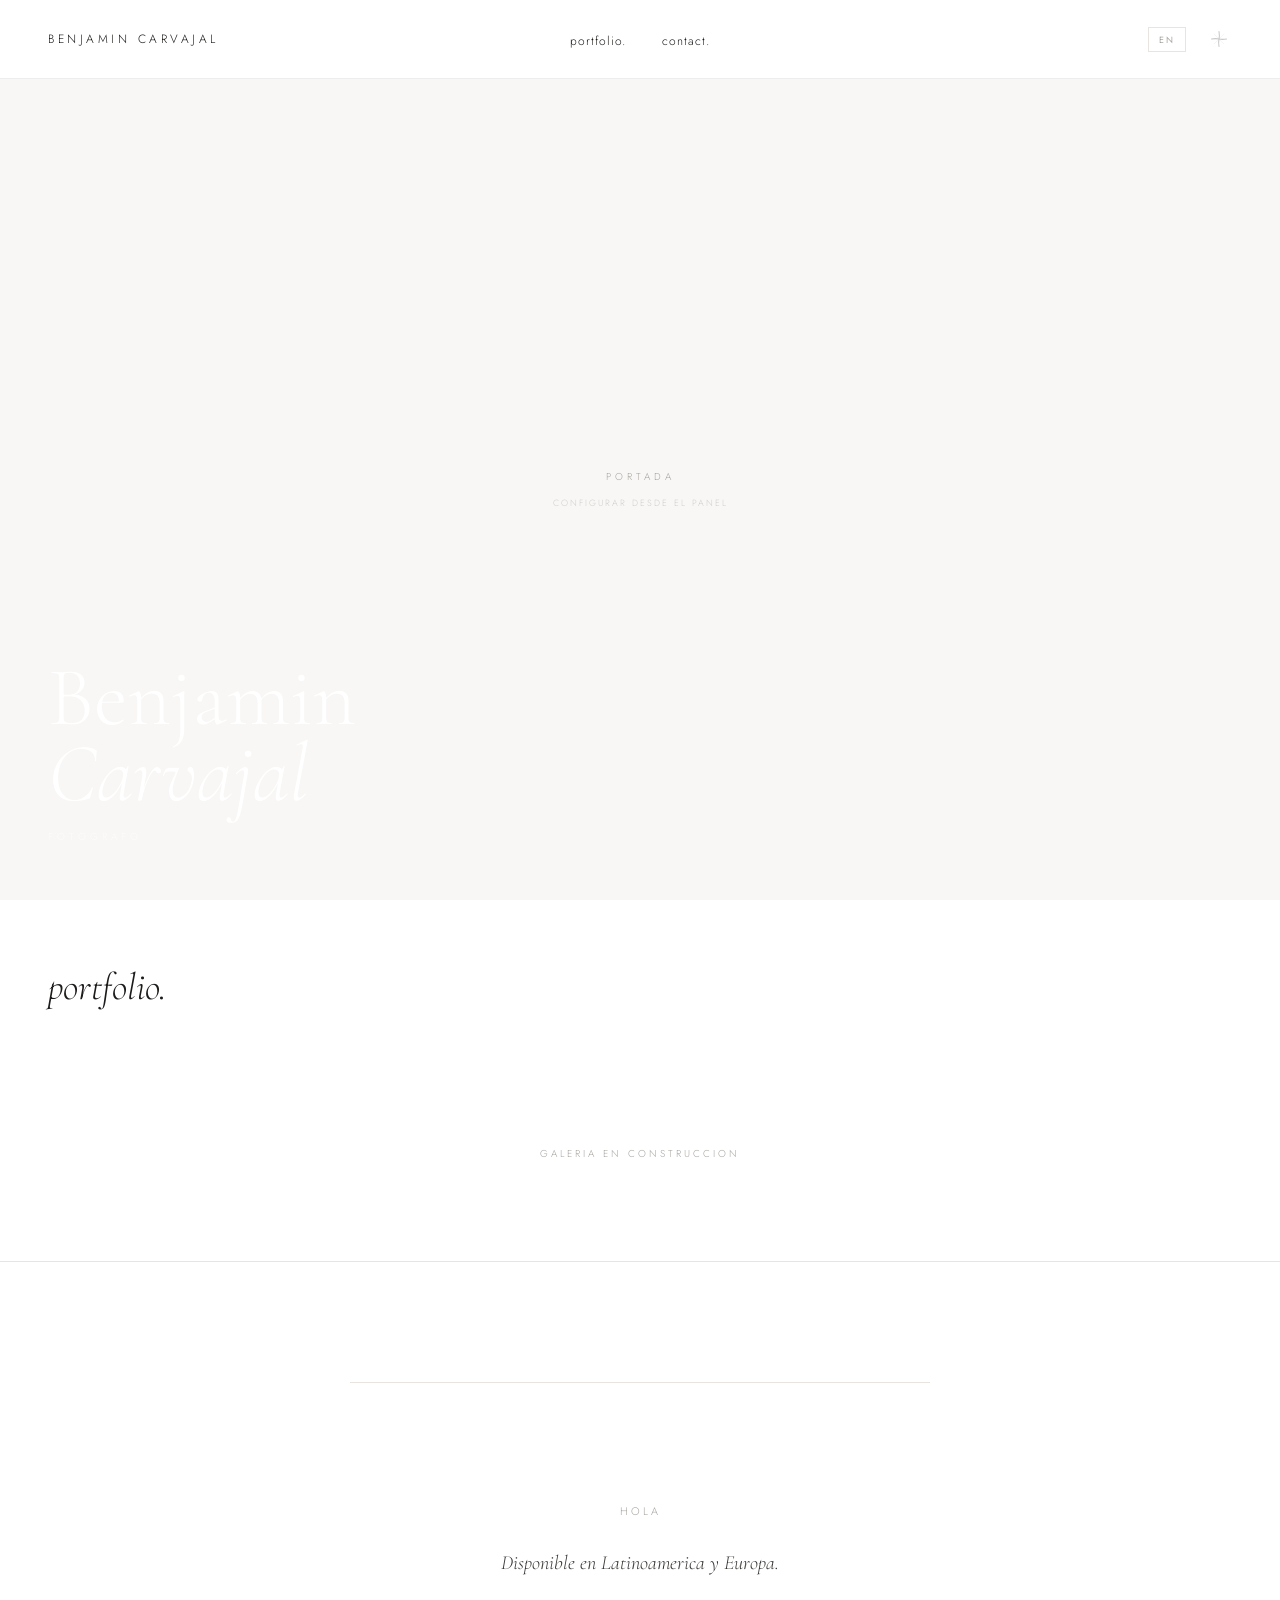
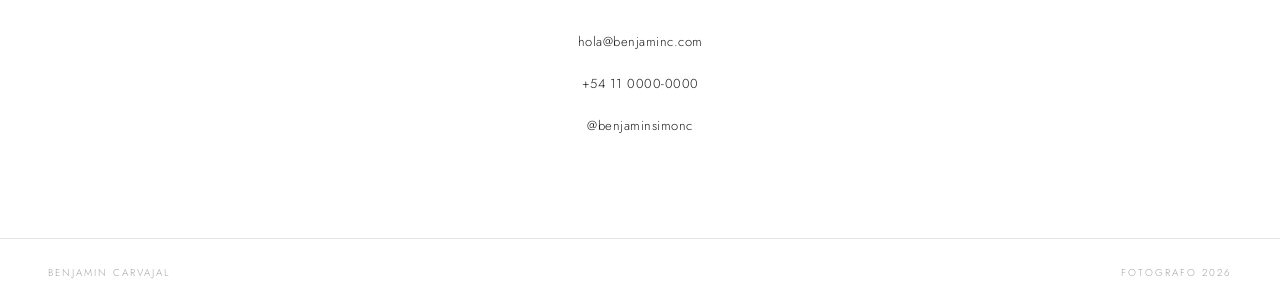
==== commit b3e365fe: "Update index.html" ====
--- a/index.html
+++ b/index.html
@@ -474,24 +474,23 @@
 function eh(s) { return (s||'').replace(/&/g,'&amp;').replace(/</g,'&lt;').replace(/>/g,'&gt;'); }
 
 // ================================================================
-// LOAD  (lee data.json del repo; si no existe, usa valores locales/por defecto)
+// LOAD  (lee data.json via URL publica, sin necesitar token)
 // ================================================================
 function loadAll() {
   showLd(true);
   loadLocal();
-  ghGetFile(DATA_PATH).then(function(file){
-    if (file) {
-      DATA_SHA = file.sha;
-      var parsed = JSON.parse(b64DecodeUnicode(file.content));
-      D = copyObj(DEF);
-      var sets = parsed.settings || {};
-      for (var k in sets) D[k] = sets[k];
-      PHOTOS = parsed.photos || [];
-    }
+  var rawUrl = 'https://raw.githubusercontent.com/' + GH_OWNER + '/' + GH_REPO + '/' + GH_BRANCH + '/' + DATA_PATH + '?t=' + Date.now();
+  fetch(rawUrl).then(function(res){
+    if (!res.ok) throw new Error('No se pudo leer data.json');
+    return res.json();
+  }).then(function(parsed){
+    D = copyObj(DEF);
+    var sets = parsed.settings || {};
+    for (var k in sets) D[k] = sets[k];
+    PHOTOS = parsed.photos || [];
     render();
     showLd(false);
   }).catch(function(e){
-    toast('No se pudo conectar con GitHub - usando datos locales');
     render();
     showLd(false);
   });
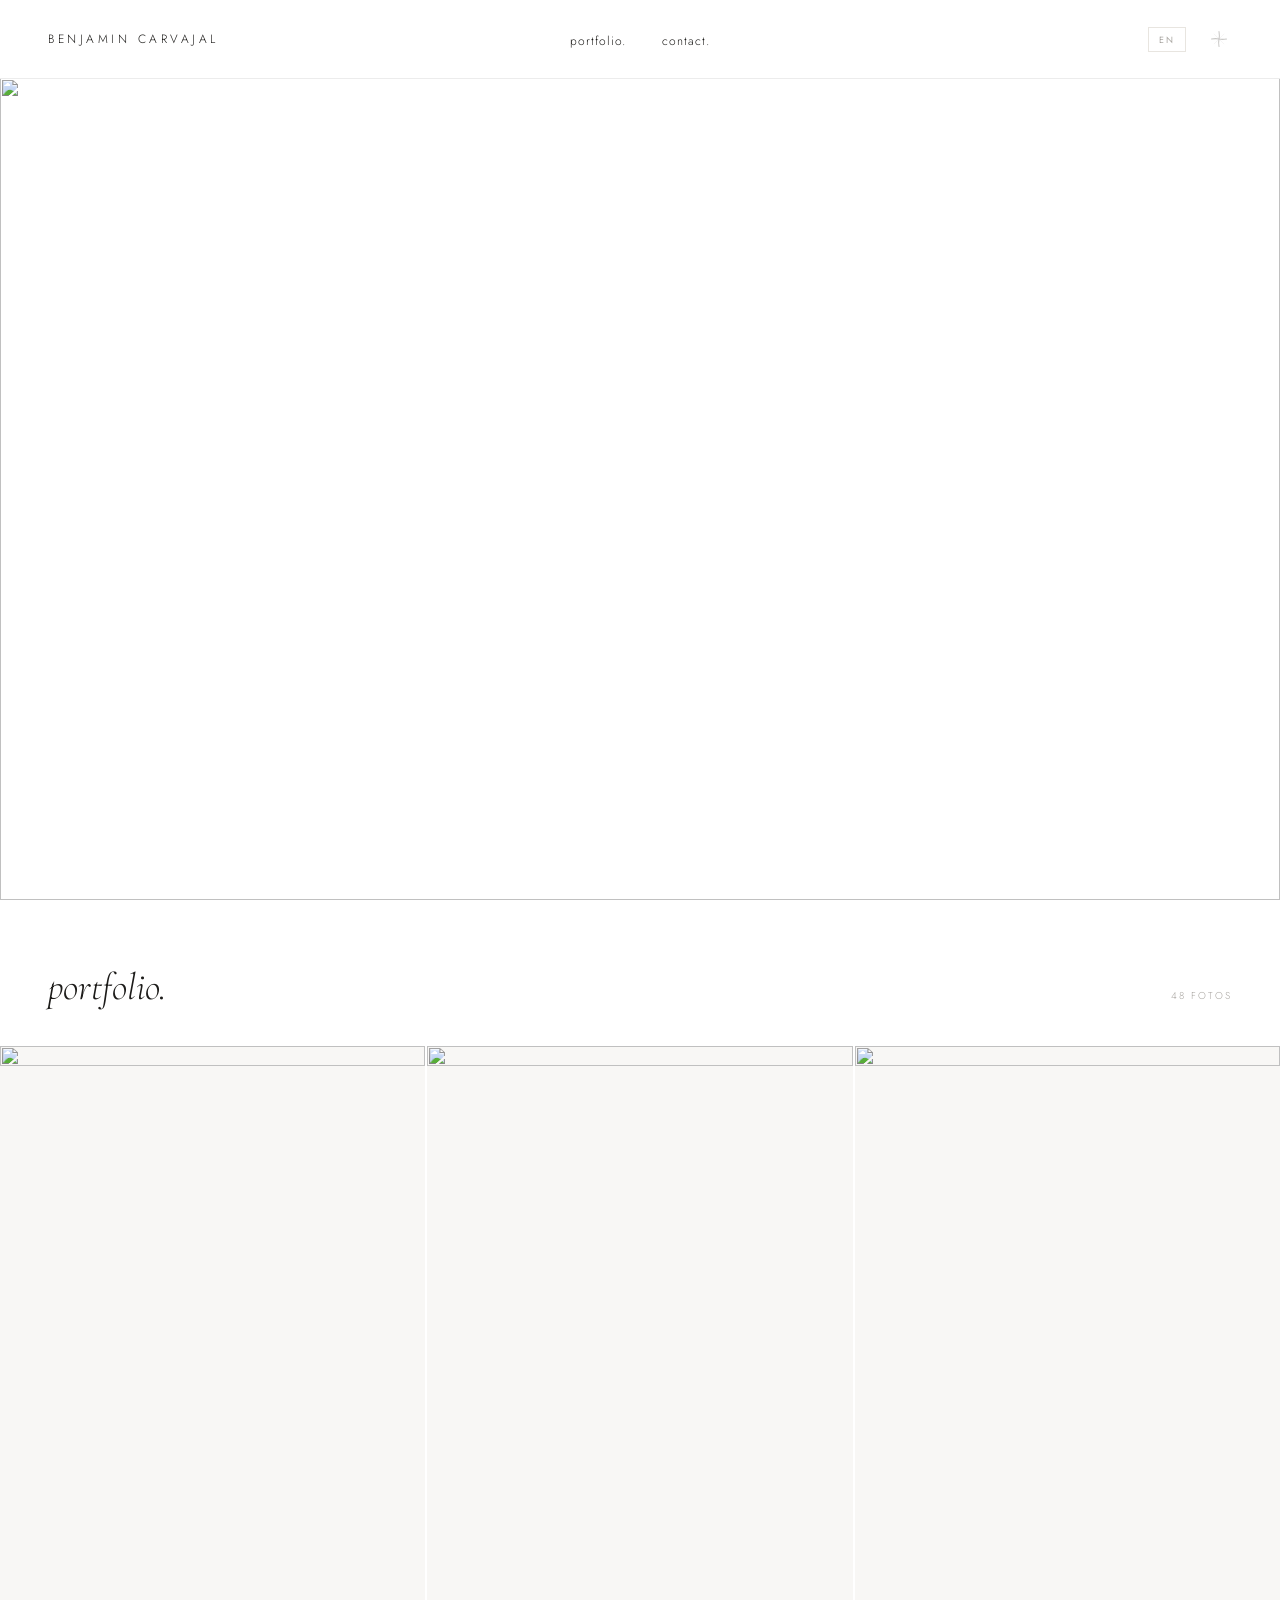
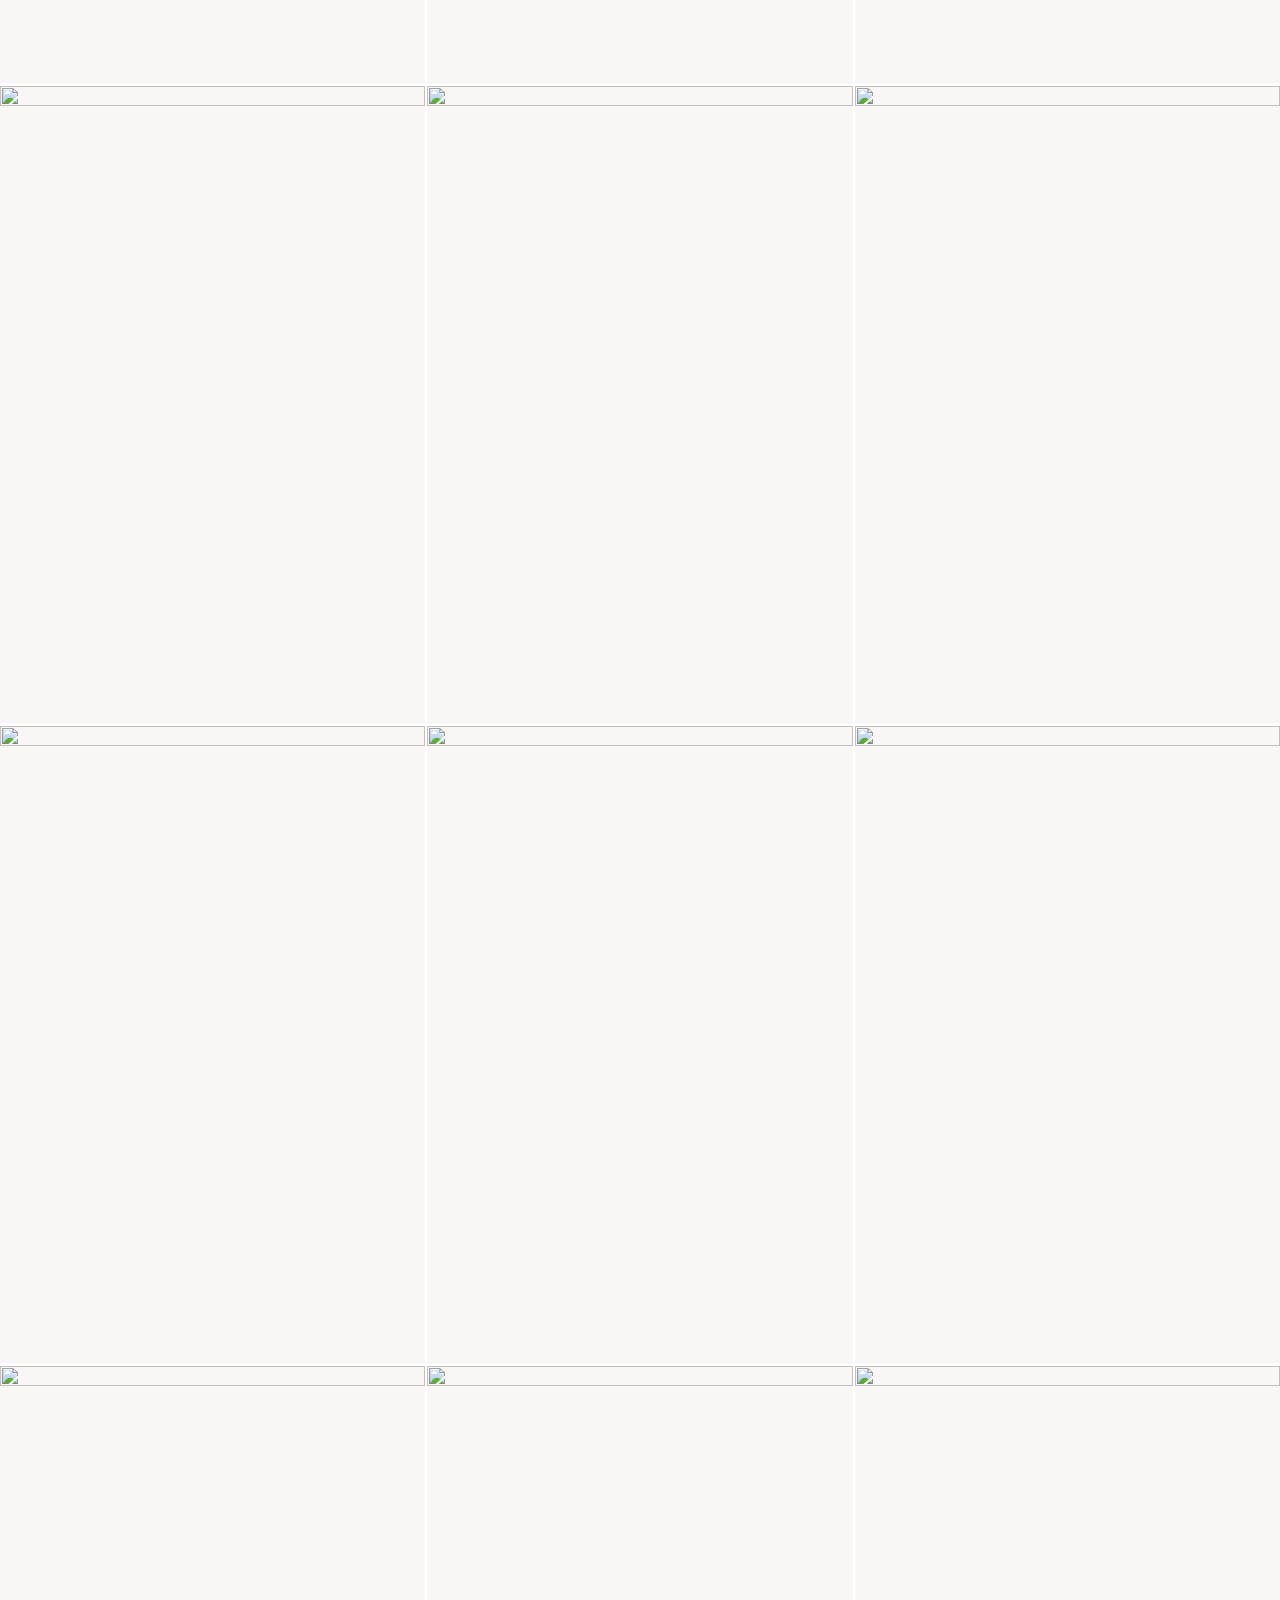
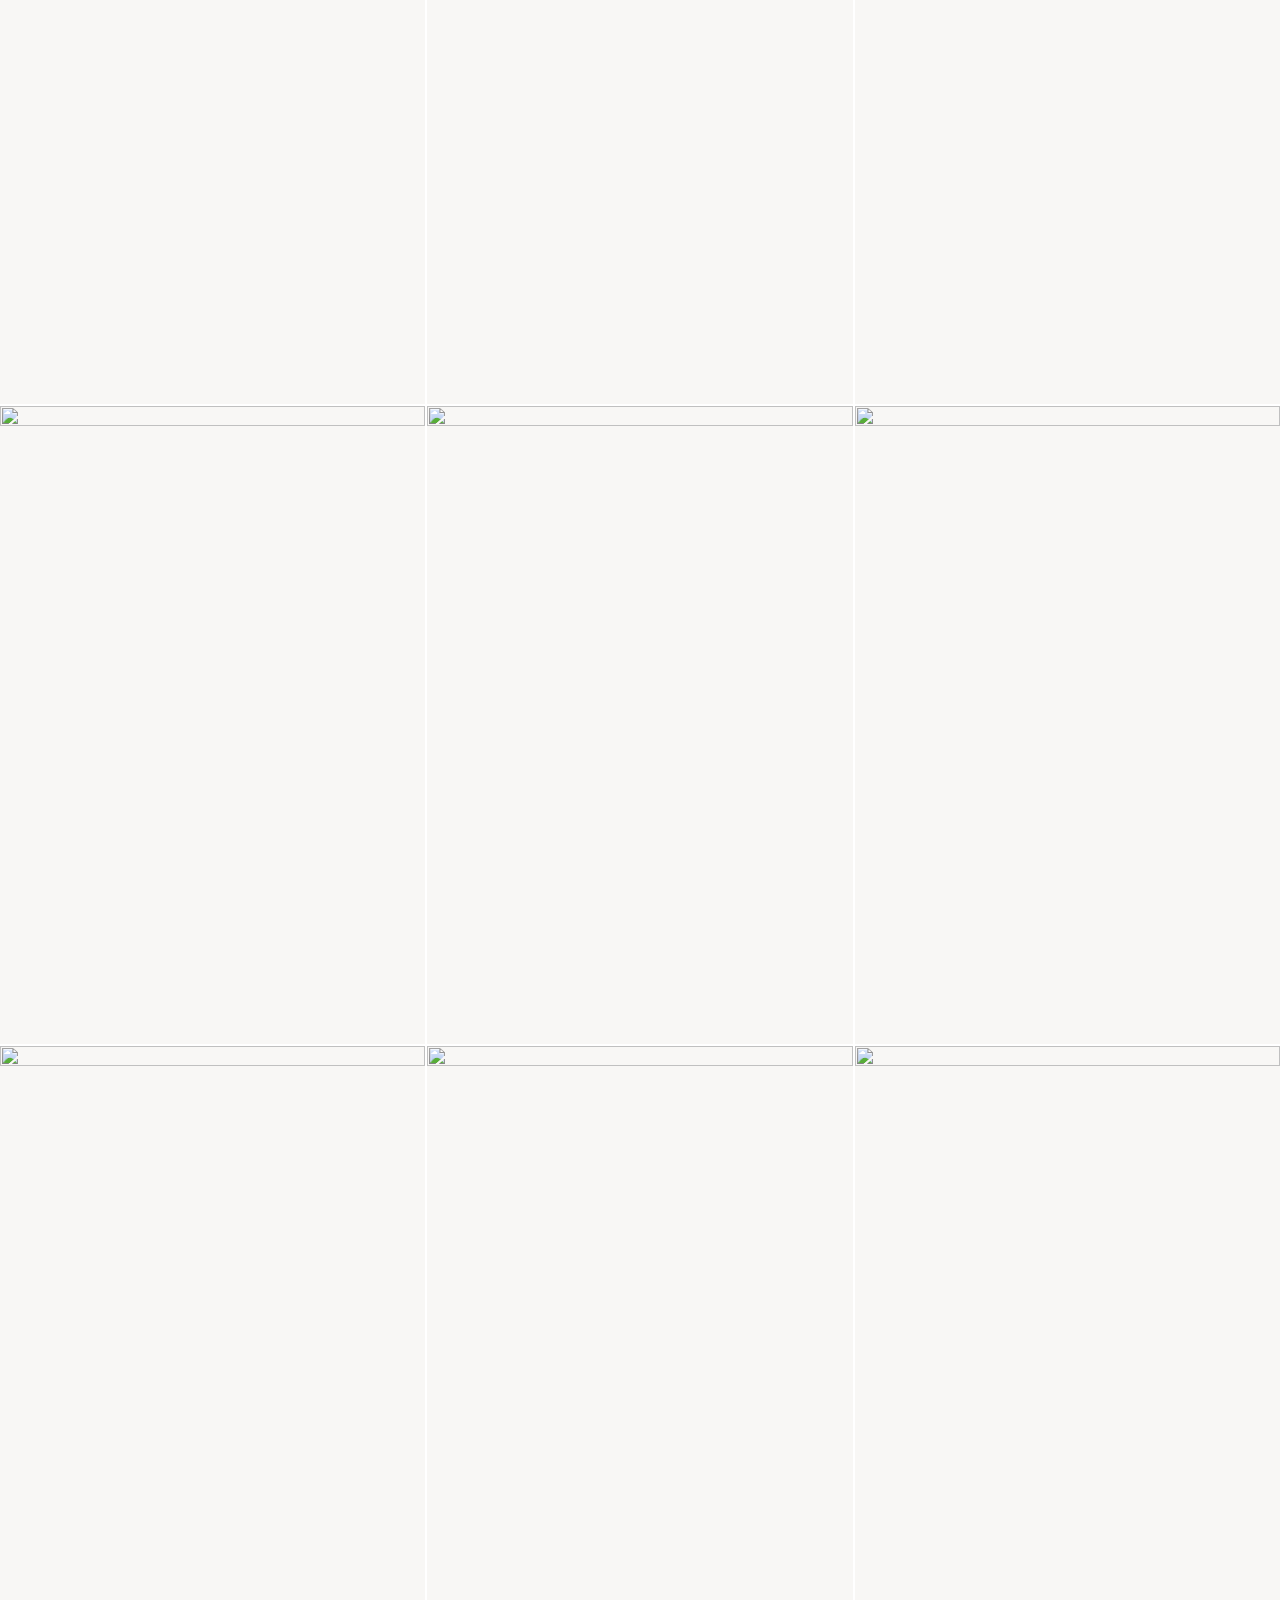
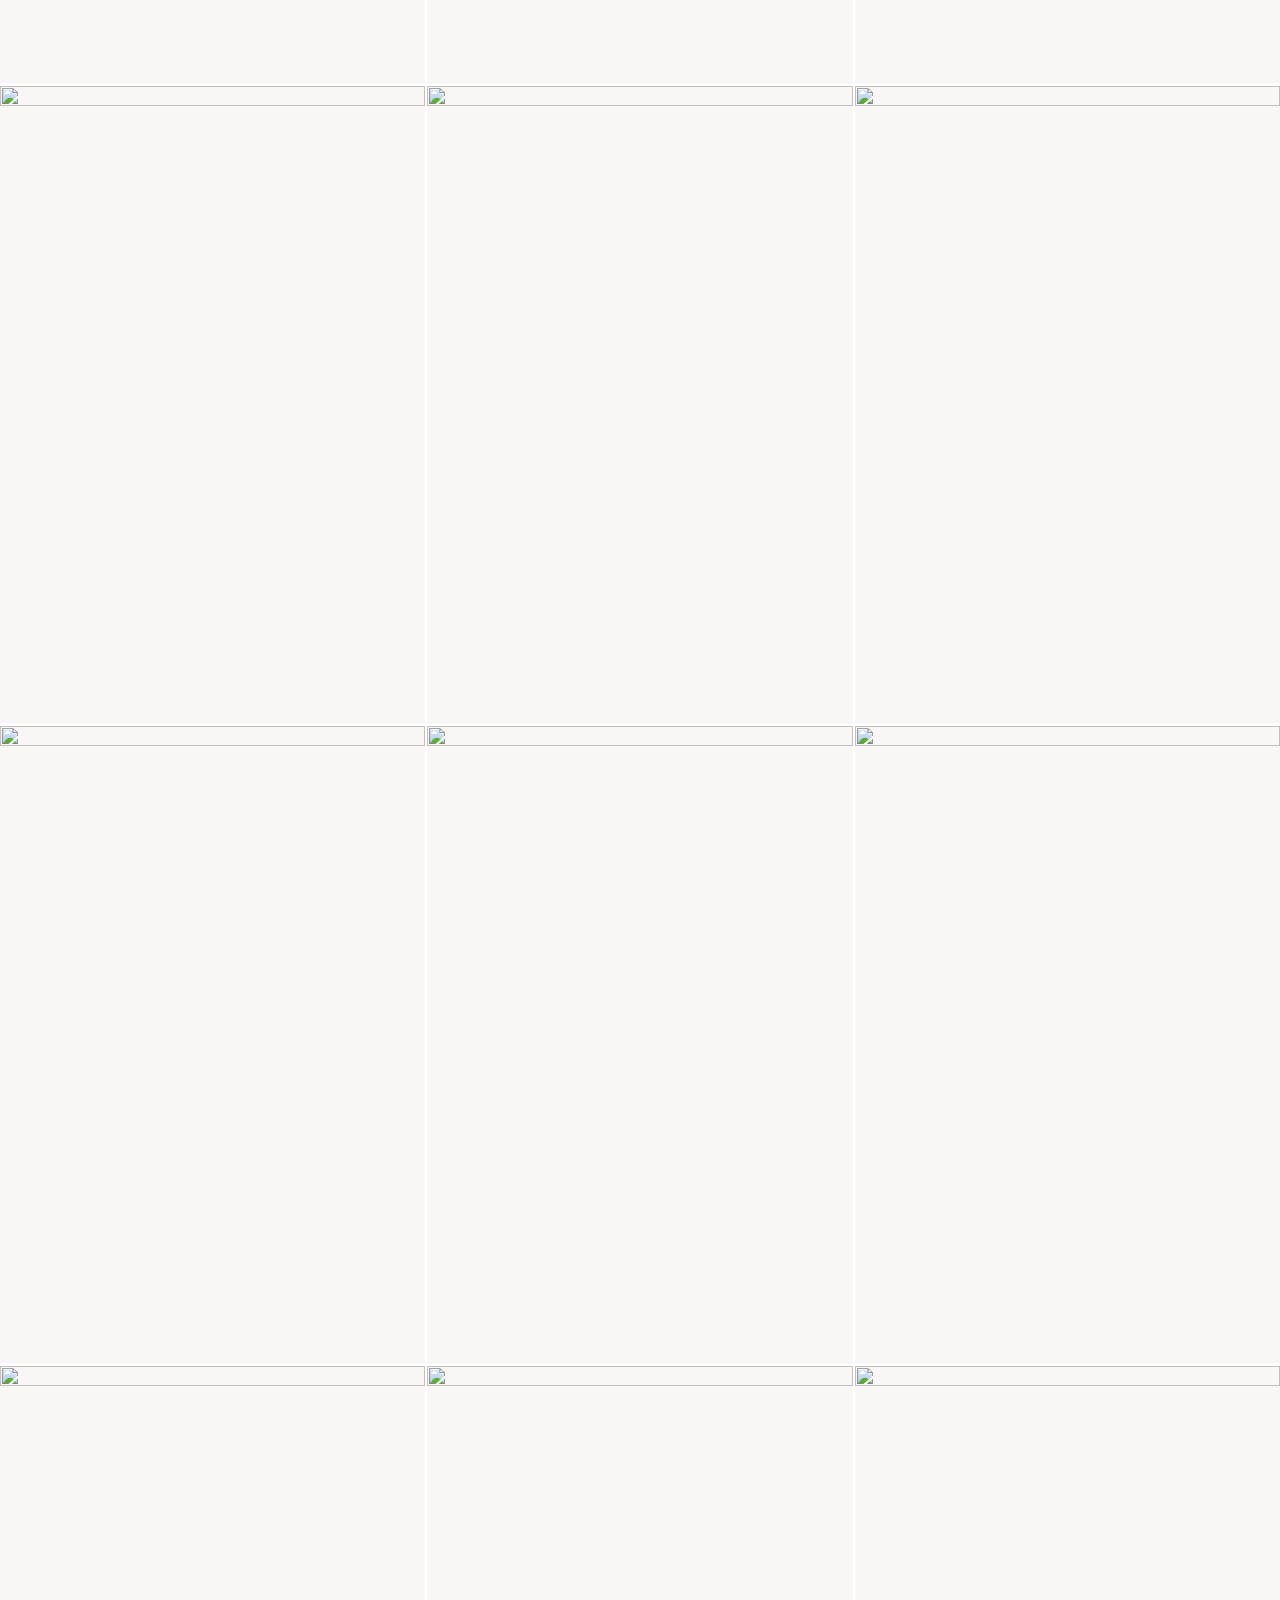
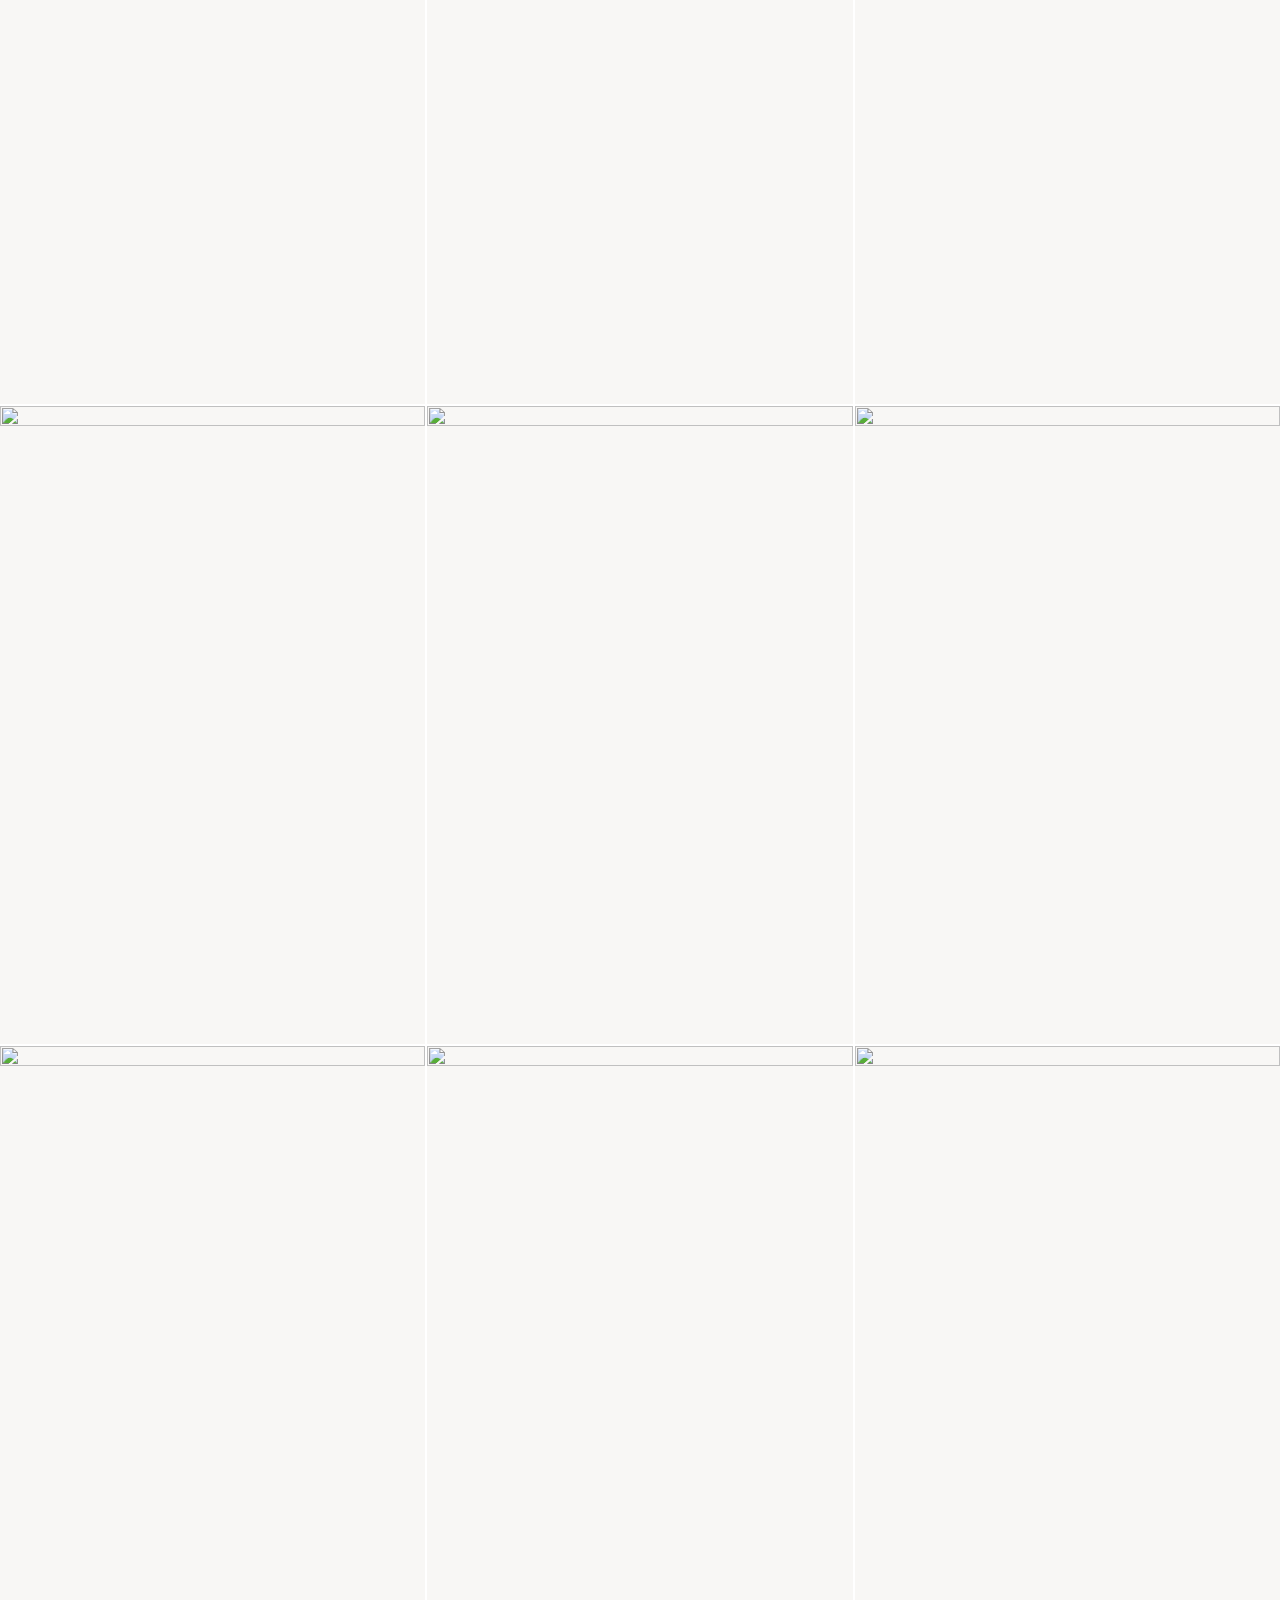
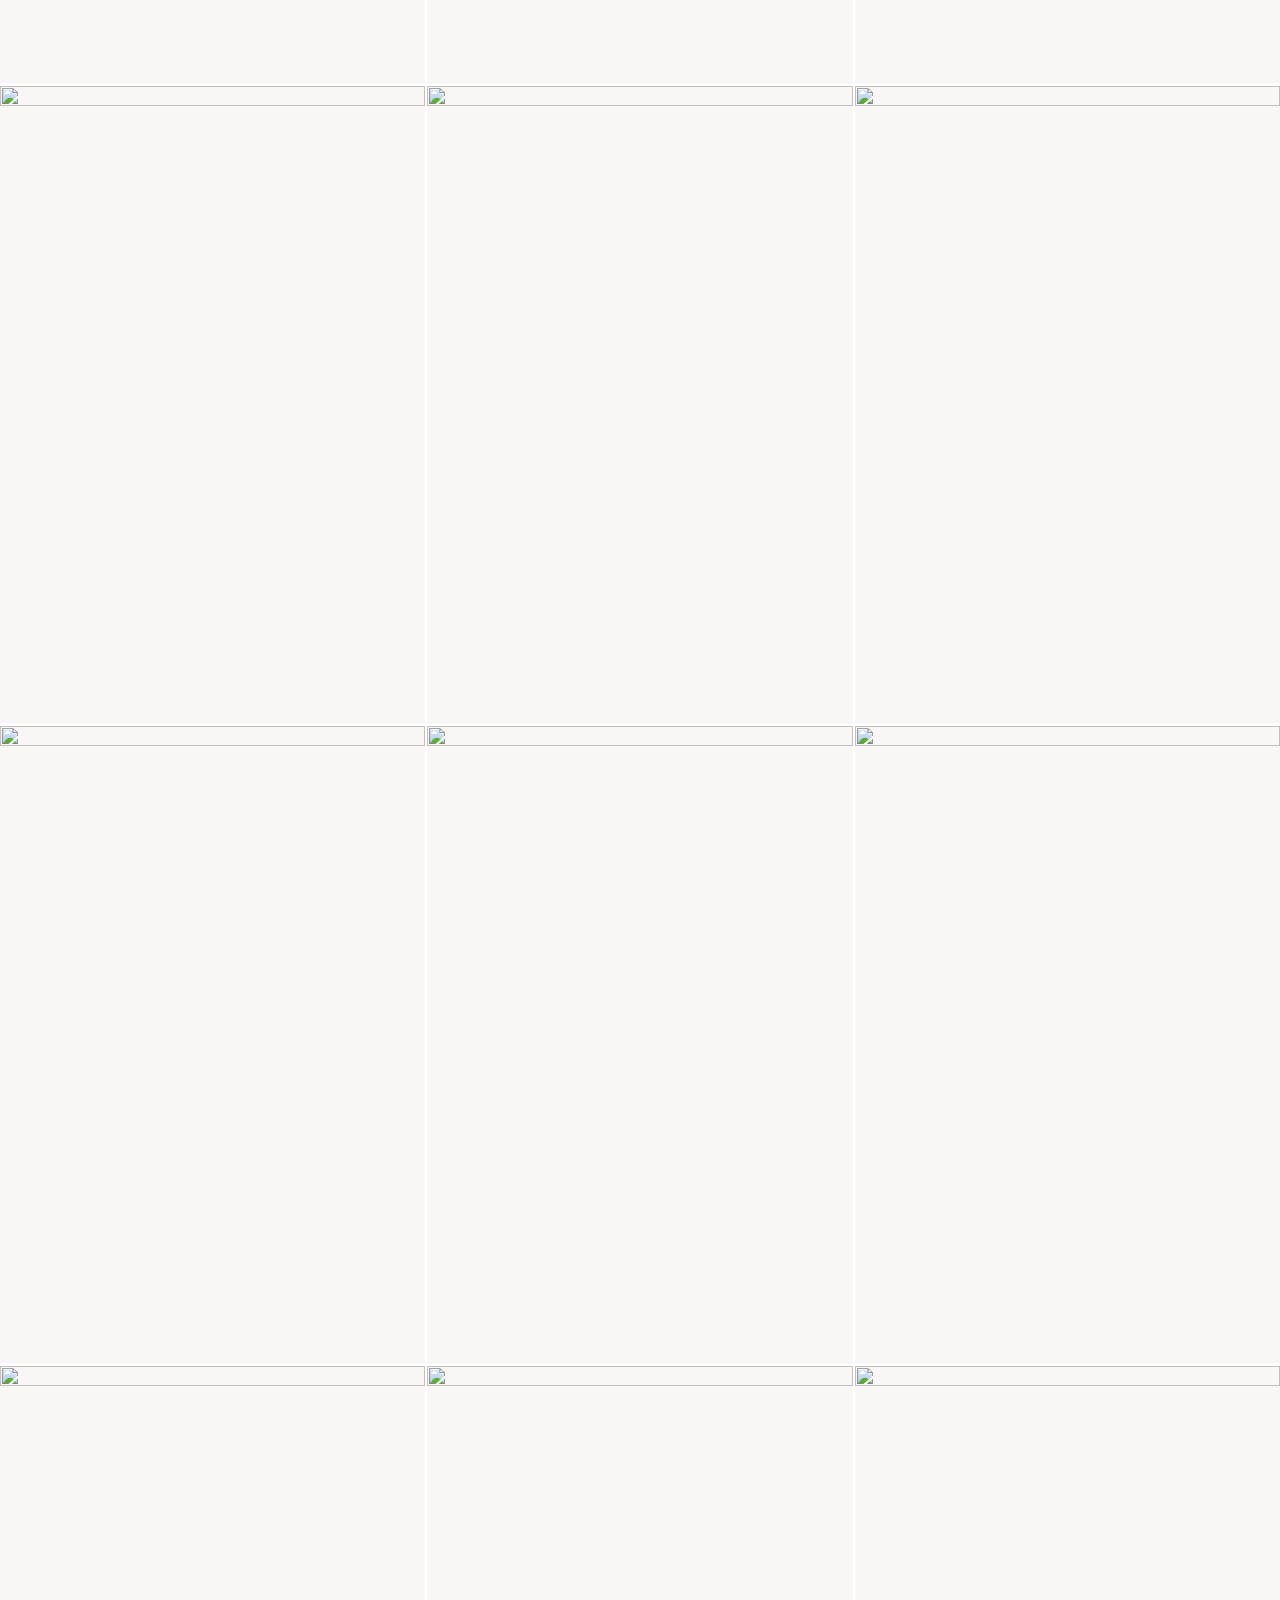
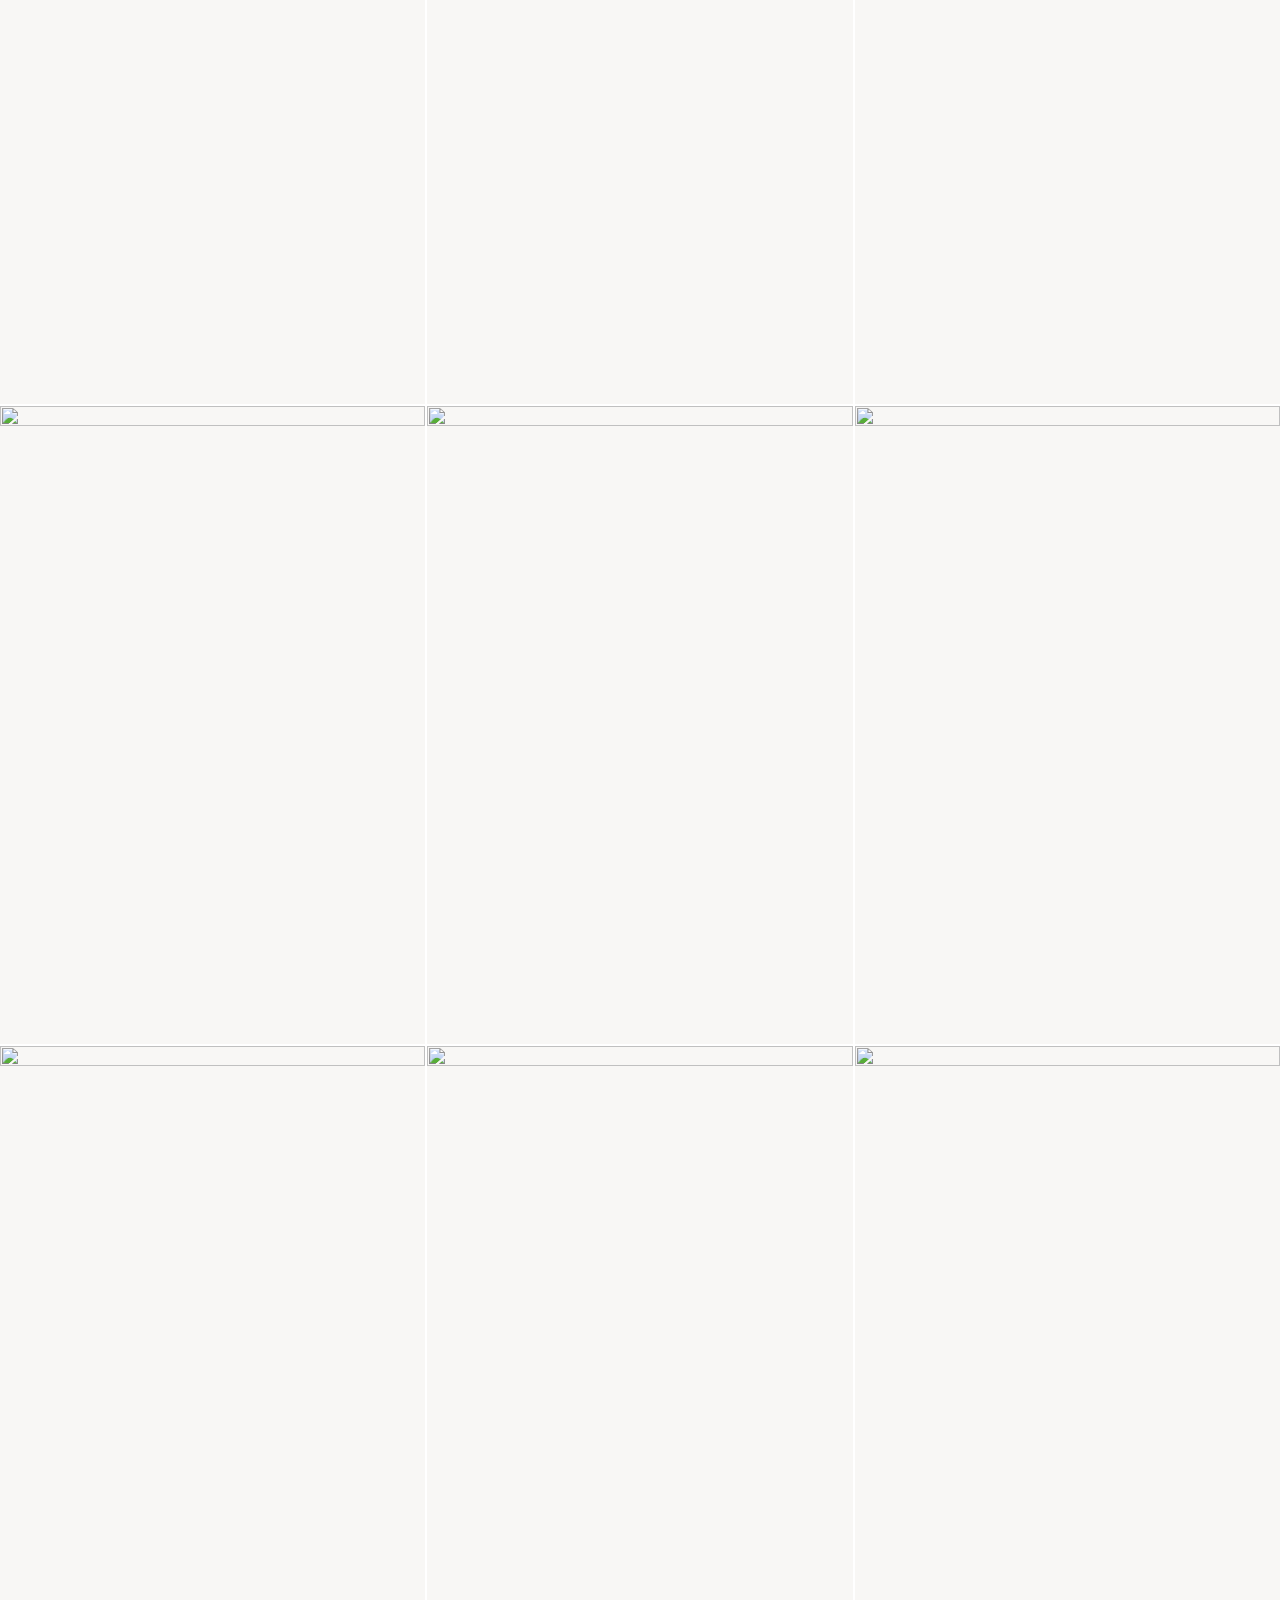
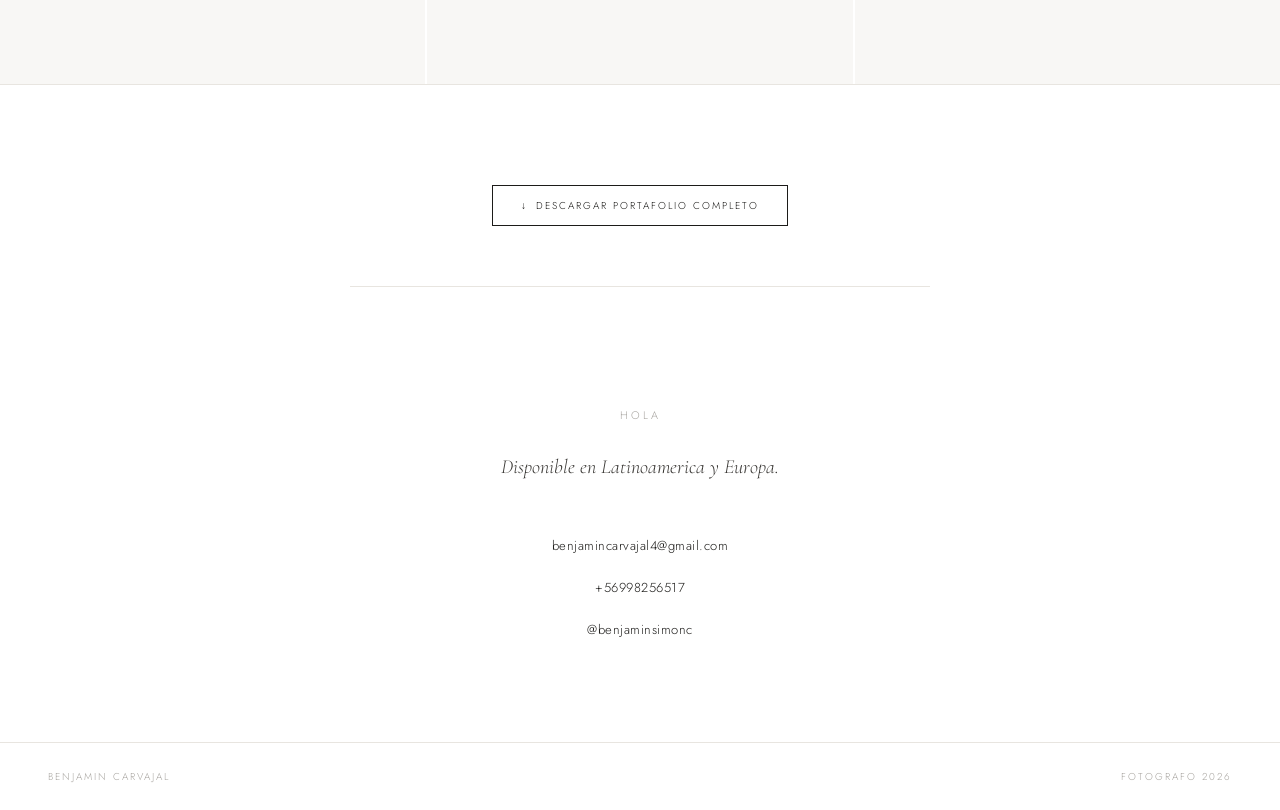
==== commit bbce1233: "Update index.html" ====
--- a/index.html
+++ b/index.html
@@ -474,26 +474,32 @@
 function eh(s) { return (s||'').replace(/&/g,'&amp;').replace(/</g,'&lt;').replace(/>/g,'&gt;'); }
 
 // ================================================================
-// LOAD  (lee data.json via URL publica, sin necesitar token)
-// ================================================================
+// LOAD  (datos embebidos + intento de actualizar desde GitHub)
+// ================================================================
+var EMBEDDED_DATA = {"settings":{"username":"benjamin","password":"foto2026","heroImg":"https://raw.githubusercontent.com/sebastianaliro/benjaminsimonc/main/photos/1782144373803_psf1c9216_000005-2-.jpg","heroN1":"Benjamin","heroN2":"Carvajal","heroSub":"Fotografo","heroSubEN":"Photographer","navNm":"Benjamin Carvajal","footNm":"Benjamin Carvajal","footRt":"Fotografo 2026","greet":"hola","bio":"Disponible en Latinoamerica y Europa.","greetEN":"hello","bioEN":"Available in Latin America and Europe.","navPortfolioEN":"portfolio.","navContactEN":"contact.","email":"benjamincarvajal4@gmail.com","phone":"+56998256517","ig":"@benjaminsimonc","igUrl":"https://instagram.com/benjaminsimonc","pdfUrl":"https://drive.google.com/file/d/1qZCThB0yWH2Yua1ZO_L9Q0VjapZfGhQa/view?usp=sharing"},"photos":[{"id":"gh_1782227463446","url":"https://raw.githubusercontent.com/sebastianaliro/benjaminsimonc/main/photos/1782227460418_stauor3dfn_000020.jpg","caption":"","order_idx":1},{"id":"gh_1782227510588","url":"https://raw.githubusercontent.com/sebastianaliro/benjaminsimonc/main/photos/1782227505948_9lx31zmrry_becaimpresion-1.jpg","caption":"","order_idx":2},{"id":"gh_1782227528820","url":"https://raw.githubusercontent.com/sebastianaliro/benjaminsimonc/main/photos/1782227523361_23dybcp0afw_preview-7.jpg","caption":"","order_idx":3},{"id":"gh_1782227541141","url":"https://raw.githubusercontent.com/sebastianaliro/benjaminsimonc/main/photos/1782227538593_ynf6s67fa1d_-o8a0017.jpg","caption":"","order_idx":4},{"id":"gh_1782227546158","url":"https://raw.githubusercontent.com/sebastianaliro/benjaminsimonc/main/photos/1782227543400_bis7e1nejui_-o8a9048.jpg","caption":"","order_idx":5},{"id":"gh_1782227551586","url":"https://raw.githubusercontent.com/sebastianaliro/benjaminsimonc/main/photos/1782227548185_rske6tfy6y_-o8a9091.jpg","caption":"","order_idx":6},{"id":"gh_1782227572169","url":"https://raw.githubusercontent.com/sebastianaliro/benjaminsimonc/main/photos/1782227569236_jk5nvlyh1ga_000022.jpg","caption":"","order_idx":7},{"id":"gh_1782227607452","url":"https://raw.githubusercontent.com/sebastianaliro/benjaminsimonc/main/photos/1782227605004_v6xt0x59xyn_000017.jpg","caption":"","order_idx":8},{"id":"gh_1782227616097","url":"https://raw.githubusercontent.com/sebastianaliro/benjaminsimonc/main/photos/1782227613688_qh26y9k5xb8_000002.jpg","caption":"","order_idx":9},{"id":"gh_1782227623348","url":"https://raw.githubusercontent.com/sebastianaliro/benjaminsimonc/main/photos/1782227619990_pr0qpy83v78_000004.jpg","caption":"","order_idx":10},{"id":"gh_1782227638117","url":"https://raw.githubusercontent.com/sebastianaliro/benjaminsimonc/main/photos/1782227634906_60pmt7y7zle_000017-2.jpg","caption":"","order_idx":11},{"id":"gh_1782227647855","url":"https://raw.githubusercontent.com/sebastianaliro/benjaminsimonc/main/photos/1782227645337_xlctqfkn59h_000002-2.jpg","caption":"","order_idx":12},{"id":"gh_1782227783012","url":"https://raw.githubusercontent.com/sebastianaliro/benjaminsimonc/main/photos/1782227780345_gmnmhs5tk0p_000007-1.jpg","caption":"","order_idx":12},{"id":"gh_1782227789667","url":"https://raw.githubusercontent.com/sebastianaliro/benjaminsimonc/main/photos/1782227786831_wgzypctpue_000003-1.jpg","caption":"","order_idx":13},{"id":"gh_1782227805636","url":"https://raw.githubusercontent.com/sebastianaliro/benjaminsimonc/main/photos/1782227803392_42i7w59ua14_post-life-4.jpg","caption":"","order_idx":14},{"id":"gh_1782227810967","url":"https://raw.githubusercontent.com/sebastianaliro/benjaminsimonc/main/photos/1782227808508_rfj6sudtod_post-life-1.jpg","caption":"","order_idx":15},{"id":"gh_1782227828160","url":"https://raw.githubusercontent.com/sebastianaliro/benjaminsimonc/main/photos/1782227825090_trgucrrp27_taak-6.jpg","caption":"","order_idx":16},{"id":"gh_1782227832412","url":"https://raw.githubusercontent.com/sebastianaliro/benjaminsimonc/main/photos/1782227829044_goypuzpvp5j_taak-7.jpg","caption":"","order_idx":17},{"id":"gh_1782227840707","url":"https://raw.githubusercontent.com/sebastianaliro/benjaminsimonc/main/photos/1782227837341_5np31mfldto_pavlo-2.jpg","caption":"","order_idx":18},{"id":"gh_1782227848711","url":"https://raw.githubusercontent.com/sebastianaliro/benjaminsimonc/main/photos/1782227845600_5gz4hpg1xwk_pavlo-6.jpg","caption":"","order_idx":19},{"id":"gh_1782227856720","url":"https://raw.githubusercontent.com/sebastianaliro/benjaminsimonc/main/photos/1782227852157_gccve0zwkgk_pavlo-14.jpg","caption":"","order_idx":20},{"id":"gh_1782227876566","url":"https://raw.githubusercontent.com/sebastianaliro/benjaminsimonc/main/photos/1782227874167_34mq6wq2mwp_ganga-43.jpg","caption":"","order_idx":21},{"id":"gh_1782227882320","url":"https://raw.githubusercontent.com/sebastianaliro/benjaminsimonc/main/photos/1782227878597_fbluk5dvgb_image00012-2-.jpeg","caption":"","order_idx":22},{"id":"gh_1782227884313","url":"https://raw.githubusercontent.com/sebastianaliro/benjaminsimonc/main/photos/1782227881111_ho2rzmzr4im_000008-1.jpg","caption":"","order_idx":23},{"id":"gh_1782227888207","url":"https://raw.githubusercontent.com/sebastianaliro/benjaminsimonc/main/photos/1782227885600_mft1a5elw_000011-1.jpg","caption":"","order_idx":24},{"id":"gh_1782227890022","url":"https://raw.githubusercontent.com/sebastianaliro/benjaminsimonc/main/photos/1782227887514_zx83py47vta_000010.jpg","caption":"","order_idx":25},{"id":"gh_1782227894835","url":"https://raw.githubusercontent.com/sebastianaliro/benjaminsimonc/main/photos/1782227892603_bmmyqtphq1n_000025-1-.jpg","caption":"","order_idx":26},{"id":"gh_1782227910091","url":"https://raw.githubusercontent.com/sebastianaliro/benjaminsimonc/main/photos/1782227907799_voblco8kzz_000031.jpg","caption":"","order_idx":27},{"id":"gh_1782227919581","url":"https://raw.githubusercontent.com/sebastianaliro/benjaminsimonc/main/photos/1782227916787_775e89n2fn7_sin-ti-tulo-1-1-.jpg","caption":"","order_idx":28},{"id":"gh_1782227924323","url":"https://raw.githubusercontent.com/sebastianaliro/benjaminsimonc/main/photos/1782227921127_hqx05nfzy0u_final1.jpg","caption":"","order_idx":29},{"id":"gh_1782227926779","url":"https://raw.githubusercontent.com/sebastianaliro/benjaminsimonc/main/photos/1782227923707_kr5mhds6om_000010-recuperado.jpg","caption":"","order_idx":30},{"id":"gh_1782227937166","url":"https://raw.githubusercontent.com/sebastianaliro/benjaminsimonc/main/photos/1782227933516_qd7xblnotag_juliaa-5.jpg","caption":"","order_idx":31},{"id":"gh_1782227942404","url":"https://raw.githubusercontent.com/sebastianaliro/benjaminsimonc/main/photos/1782227939886_hllfypkum6a_000007.jpg","caption":"","order_idx":32},{"id":"gh_1782227944573","url":"https://raw.githubusercontent.com/sebastianaliro/benjaminsimonc/main/photos/1782227942410_pit5250i6z_000012.jpg","caption":"","order_idx":33},{"id":"gh_1782227948203","url":"https://raw.githubusercontent.com/sebastianaliro/benjaminsimonc/main/photos/1782227945146_k78jrnwujn_ks13-1-.jpg","caption":"","order_idx":34},{"id":"gh_1782227949941","url":"https://raw.githubusercontent.com/sebastianaliro/benjaminsimonc/main/photos/1782227947584_82bs9785r1j_alucky.jpg","caption":"","order_idx":35},{"id":"gh_1782227970409","url":"https://raw.githubusercontent.com/sebastianaliro/benjaminsimonc/main/photos/1782227962800_vqqavvb57ri_estrella38-2.jpg","caption":"","order_idx":37},{"id":"gh_1782228011363","url":"https://raw.githubusercontent.com/sebastianaliro/benjaminsimonc/main/photos/1782228007717_2gjv39fadxy_000003.jpg","caption":"","order_idx":37},{"id":"gh_1782228108234","url":"https://raw.githubusercontent.com/sebastianaliro/benjaminsimonc/main/photos/1782228105518_r9rx464y5ha_harrynach-13.jpg","caption":"","order_idx":38},{"id":"gh_1782228133228","url":"https://raw.githubusercontent.com/sebastianaliro/benjaminsimonc/main/photos/1782228130779_xd6orejeux_ilicita-8.jpg","caption":"","order_idx":39},{"id":"gh_1782228147296","url":"https://raw.githubusercontent.com/sebastianaliro/benjaminsimonc/main/photos/1782228144217_5tj3vin6hw6_crestavideo.jpg","caption":"","order_idx":40},{"id":"gh_1782228160003","url":"https://raw.githubusercontent.com/sebastianaliro/benjaminsimonc/main/photos/1782228156869_3uyadwndy5a_dsc01347.jpg","caption":"","order_idx":41},{"id":"gh_1782228170389","url":"https://raw.githubusercontent.com/sebastianaliro/benjaminsimonc/main/photos/1782228167983_i3dy8m428ra_descartadas-4.jpg","caption":"","order_idx":42},{"id":"gh_1782228270537","url":"https://raw.githubusercontent.com/sebastianaliro/benjaminsimonc/main/photos/1782228267191_v43rkyx4hvi_000012.jpg","caption":"","order_idx":43},{"id":"gh_1782228464530","url":"https://raw.githubusercontent.com/sebastianaliro/benjaminsimonc/main/photos/1782228461283_eazn5wthwai_sin-marco-1-.jpg","caption":"","order_idx":44},{"id":"gh_1782228470112","url":"https://raw.githubusercontent.com/sebastianaliro/benjaminsimonc/main/photos/1782228467867_qvwk5mdk5a8_sinmarco.jpg","caption":"","order_idx":45},{"id":"gh_1782229156006","url":"https://raw.githubusercontent.com/sebastianaliro/benjaminsimonc/main/photos/1782229153528_v2f5bmnl91e_000009.jpg","caption":"","order_idx":46},{"id":"gh_1782229225860","url":"https://raw.githubusercontent.com/sebastianaliro/benjaminsimonc/main/photos/1782229223301_lsjrhtfpdmf_000023.jpg","caption":"","order_idx":47}]};
+
 function loadAll() {
   showLd(true);
-  loadLocal();
+  // 1. Cargar datos embebidos al instante (garantiza que siempre se vea algo)
+  D = copyObj(DEF);
+  var sets = EMBEDDED_DATA.settings || {};
+  for (var k in sets) D[k] = sets[k];
+  PHOTOS = EMBEDDED_DATA.photos || [];
+  render();
+  showLd(false);
+  // 2. Intentar actualizar desde data.json por si el cliente hizo cambios
   var rawUrl = 'https://raw.githubusercontent.com/' + GH_OWNER + '/' + GH_REPO + '/' + GH_BRANCH + '/' + DATA_PATH + '?t=' + Date.now();
   fetch(rawUrl).then(function(res){
-    if (!res.ok) throw new Error('No se pudo leer data.json');
+    if (!res.ok) return;
     return res.json();
   }).then(function(parsed){
+    if (!parsed) return;
     D = copyObj(DEF);
-    var sets = parsed.settings || {};
-    for (var k in sets) D[k] = sets[k];
-    PHOTOS = parsed.photos || [];
+    var s2 = parsed.settings || {};
+    for (var k in s2) D[k] = s2[k];
+    if (parsed.photos && parsed.photos.length) PHOTOS = parsed.photos;
     render();
-    showLd(false);
-  }).catch(function(e){
-    render();
-    showLd(false);
-  });
+  }).catch(function(){});
 }
 
 // ================================================================
@@ -554,7 +560,7 @@
     var fn = safeFileName(file.name);
     var path = PHOTOS_DIR + '/' + fn;
     return ghPutFile(path, base64, null, 'Subir foto ' + fn, true).then(function(){
-      var publicUrl = 'https://cdn.jsdelivr.net/gh/' + GH_OWNER + '/' + GH_REPO + '@' + GH_BRANCH + '/' + path;
+      var publicUrl = 'https://raw.githubusercontent.com/' + GH_OWNER + '/' + GH_REPO + '/' + GH_BRANCH + '/' + path;
       cb(publicUrl, null);
     });
   }).catch(function(e){ cb(null, e); });
